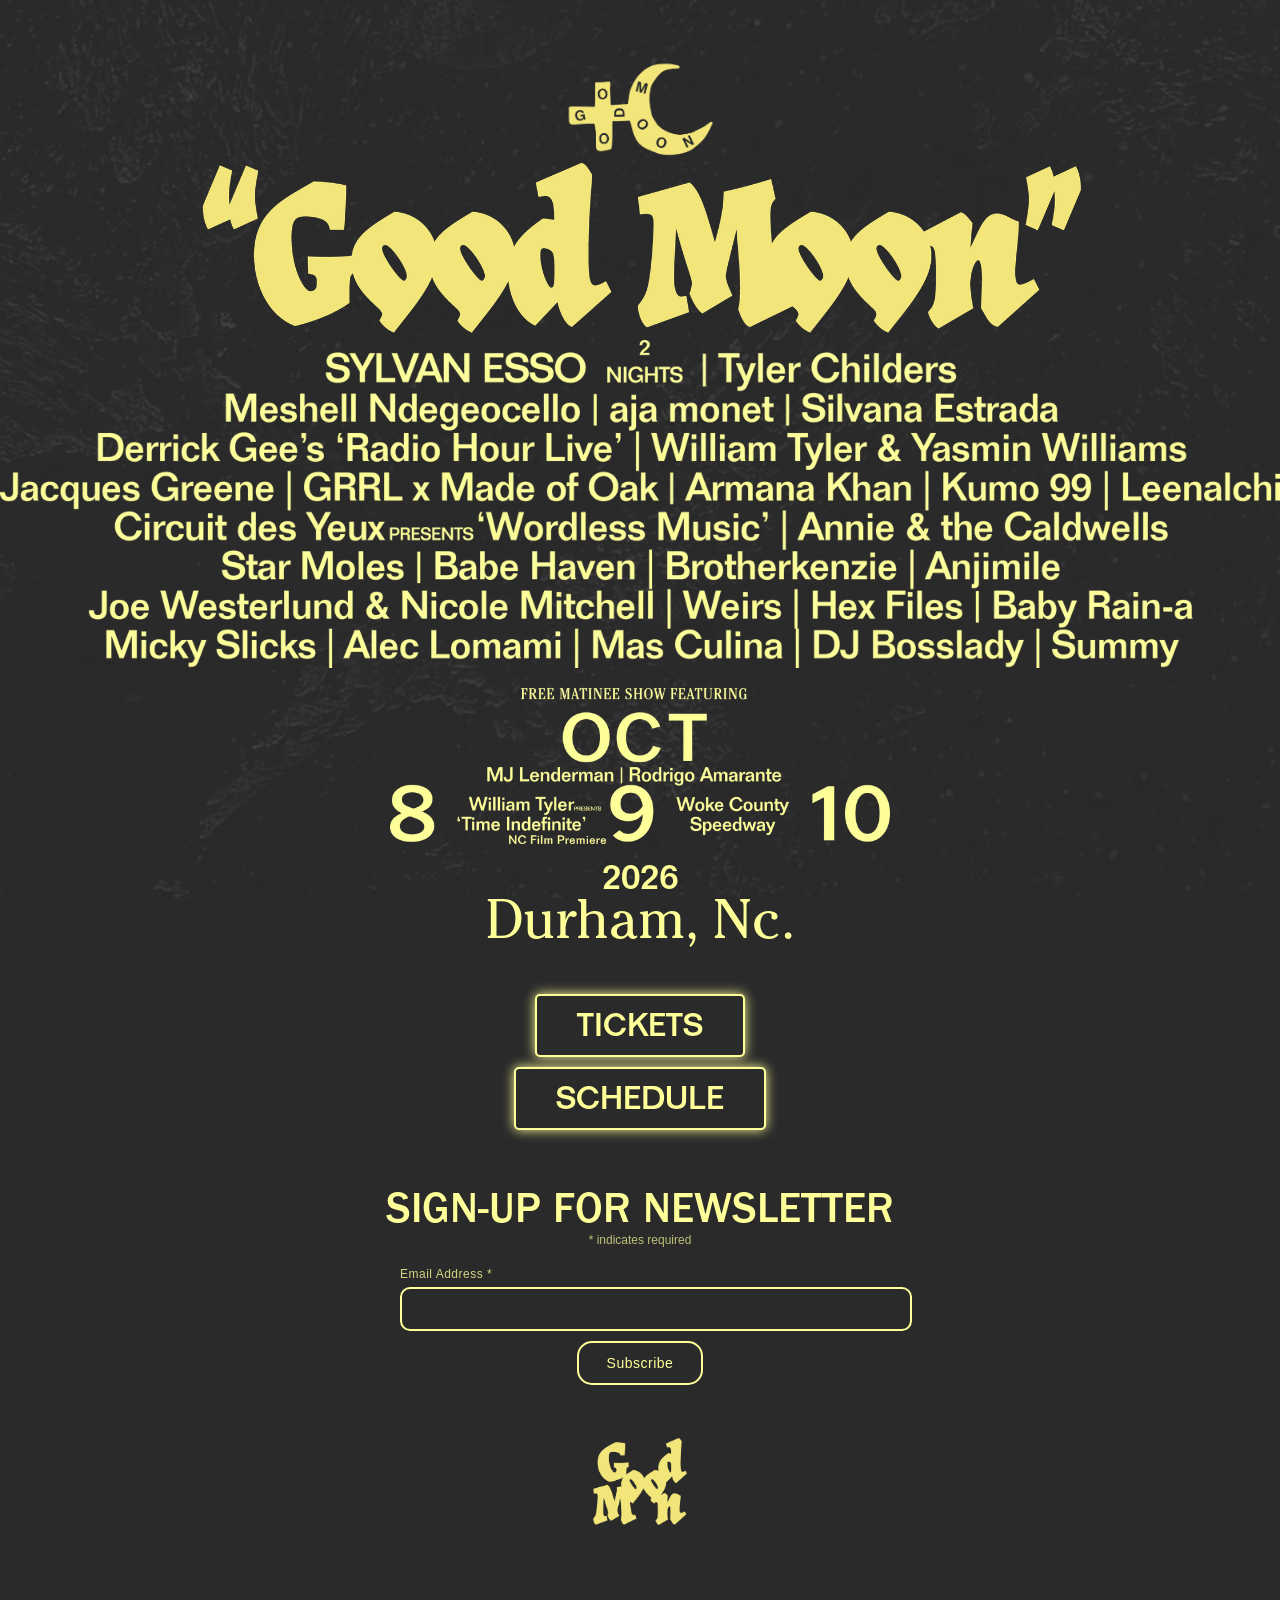
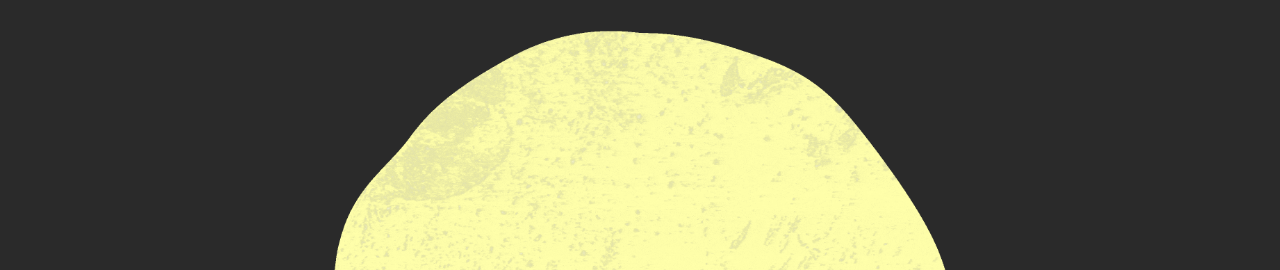
==== index.html @ 3687a778 "Fixes weird spacing bug on stubs" ====
<!DOCTYPE html><!--  This site was created in Webflow. https://webflow.com  --><!--  Last Published: Wed Aug 26 2026 16:02:38 GMT+0000 (Coordinated Universal Time)  -->
<html data-wf-page="6a020613620dfe8005583f9a" data-wf-site="69fa5315053e97f702bbb917">
<head>
  <meta charset="utf-8">
  <title>Good Moon Festival 2026 | Durham, NC | October 8, 9, 10</title>
  <meta content="Good Moon Festival tickets, newsletter, and announcements" name="description">
  <meta content="Good Moon Festival 2026 | Durham, NC | October 8, 9, 10" property="og:title">
  <meta content="Good Moon Festival tickets, newsletter, and announcements" property="og:description">
  <meta content="https://cdn.prod.website-files.com/69fa5315053e97f702bbb917/6a031e4d492744aba5c4f9c2_good-moon-og-img.png" property="og:image">
  <meta content="Good Moon Festival 2026 | Durham, NC | October 8, 9, 10" name="twitter:title">
  <meta content="Good Moon Festival tickets, newsletter, and announcements" name="twitter:description">
  <meta property="og:type" content="website">
  <meta content="summary_large_image" name="twitter:card">
  <meta content="width=device-width, initial-scale=1" name="viewport">
  <meta content="Webflow" name="generator">
  <link href="css/normalize.css" rel="stylesheet" type="text/css">
  <link href="css/webflow.css" rel="stylesheet" type="text/css">
  <link href="css/good-moon.webflow.css" rel="stylesheet" type="text/css">
  <script type="text/javascript">!function(o,c){var n=c.documentElement,t=" w-mod-";n.className+=t+"js",("ontouchstart"in o||o.DocumentTouch&&c instanceof DocumentTouch)&&(n.className+=t+"touch")}(window,document);</script>
  <link href="images/favicon.png" rel="icon" type="image/png" sizes="32x32" media="(prefers-color-scheme: light)">
  <link href="images/favicon-dark.png" rel="icon" type="image/png" sizes="32x32" media="(prefers-color-scheme: dark)">
  <link href="images/favicon-48.png" rel="icon" type="image/png" sizes="48x48">
  <link href="images/webclip-180.png" rel="apple-touch-icon" sizes="180x180">
  <link href="images/webclip-192.png" rel="icon" type="image/png" sizes="192x192">
  <link href="images/webclip.png" rel="icon" type="image/png" sizes="512x512">
  <script type="text/javascript">!function(f,b,e,v,n,t,s){if(f.fbq)return;n=f.fbq=function(){n.callMethod?n.callMethod.apply(n,arguments):n.queue.push(arguments)};if(!f._fbq)f._fbq=n;n.push=n;n.loaded=!0;n.version='2.0';n.agent='plwebflow';n.queue=[];t=b.createElement(e);t.async=!0;t.src=v;s=b.getElementsByTagName(e)[0];s.parentNode.insertBefore(t,s)}(window,document,'script','https://connect.facebook.net/en_US/fbevents.js');fbq('init', '1639951707254204');fbq('track', 'PageView');</script><!--  Meta Pixel Code  -->
  <script>
!function(f,b,e,v,n,t,s)
{if(f.fbq)return;n=f.fbq=function(){n.callMethod?
n.callMethod.apply(n,arguments):n.queue.push(arguments)};
if(!f._fbq)f._fbq=n;n.push=n;n.loaded=!0;n.version='2.0';
n.queue=[];t=b.createElement(e);t.async=!0;
t.src=v;s=b.getElementsByTagName(e)[0];
s.parentNode.insertBefore(t,s)}(window,document,'script',
'https://connect.facebook.net/en_US/fbevents.js');
 fbq('init', '1639951707254204'); 
fbq('track', 'PageView');
</script>
  <noscript>
    <img height="1" width="1" src="https://www.facebook.com/tr?id=1639951707254204&ev=PageView
&noscript=1">
  </noscript>
  <!--  End Meta Pixel Code  -->
</head>
<body class="body">
  <div class="background">
    <div class="page-wrapper">
      <div class="save-the-date-container"><img src="images/26_GoodMoon_Icons-02-copy.avif" loading="lazy" sizes="100vw" srcset="images/26_GoodMoon_Icons-02-copy-p-500.png 500w, images/26_GoodMoon_Icons-02-copy-p-800.png 800w, images/26_GoodMoon_Icons-02-copy-p-1080.png 1080w, images/26_GoodMoon_Icons-02-copy.avif 2775w" alt="" class="image-2"><img src="images/26_GoodMoon_Icons-01-copy.avif" loading="lazy" sizes="100vw" srcset="images/26_GoodMoon_Icons-01-copy-p-500.png 500w, images/26_GoodMoon_Icons-01-copy-p-800.png 800w, images/26_GoodMoon_Icons-01-copy-p-1080.png 1080w, images/26_GoodMoon_Icons-01-copy-p-1600.png 1600w, images/26_GoodMoon_Icons-01-copy-p-2000.png 2000w, images/26_GoodMoon_Icons-01-copy.avif 6102w" alt="" class="image"><img src="images/LINEUP-v2.1.avif" loading="lazy" sizes="100vw" srcset="images/LINEUP-v2.1-p-500.avif 500w, images/LINEUP-v2.1-p-800.avif 800w, images/LINEUP-v2.1-p-1080.avif 1080w, images/LINEUP-v2.1-p-1600.avif 1600w, images/LINEUP-v2.1-p-2000.avif 2000w, images/LINEUP-v2.1.avif 3932w" alt=""><img src="images/dates-v3.avif" loading="lazy" sizes="100vw" srcset="images/dates-v3-p-500.avif 500w, images/dates-v3-p-800.avif 800w, images/dates-v3-p-1080.avif 1080w, images/dates-v3-p-1600.avif 1600w, images/dates-v3-p-2000.avif 2000w, images/dates-v3.avif 3143w" alt="" class="image-5">
        <div class="text-block-4">2026</div>
        <div class="text-block-5">Durham, Nc.</div>
        <a href="tickets.html" target="_blank" class="link tickets">TICKETS</a>
        <a href="schedule.html" target="_blank" class="link tickets schedule">SCHEDULE</a>
        <div class="newsletter-div">
          <div class="text-block-6">Sign-Up for Newsletter</div>
        </div>
        <div class="code-embed w-embed w-script">
          <div id="mc_embed_shell">
            <link href="//cdn-images.mailchimp.com/embedcode/classic-061523.css" rel="stylesheet" type="text/css">
            <style type="text/css">
/* FORM CONTAINER */
#mc_embed_signup {
  background: transparent !important;
  padding: 10px;
  border-radius: 16px;
  max-width: 500px;
  margin: 0 auto;
  font-family: Helvetica, Arial, sans-serif;
  color: #FFFF99;
}
/* TITLE */
#mc_embed_signup h2 {
  text-align: center;
  margin-bottom: 10px;
  font-weight: 100;
  letter-spacing: 0.5px;
}
/* REQUIRED TEXT */
#mc_embed_signup .indicates-required {
  text-align: center;
  font-size: 12px;
  opacity: 0.7;
  margin-bottom: 20px;
}
/* LABEL */
#mc_embed_signup label {
  display: block;
  margin-bottom: 6px;
  font-size: 12px;
  letter-spacing: 0.5px;
  opacity: 0.8;
}
/* INPUT FIELD */
#mc_embed_signup input[type="email"] {
  width: 100%;
  background-color: #2A2A2A !important;
  color: #FFFF99 !important;
  border: 2px solid #FFFF99 !important;
  border-radius: 10px;
  padding: 12px 14px;
  font-size: 14px;
  transition: all 0.2s ease;
}
/* INPUT FOCUS (subtle glow) */
#mc_embed_signup input[type="email"]:focus {
  outline: none;
  box-shadow: 0 0 10px rgba(255, 255, 153, 0.4);
  border-color: #FFFF99;
}
/* PLACEHOLDER */
#mc_embed_signup input[type="email"]::placeholder {
  color: rgba(255, 255, 153, 0.6);
}
/* FIELD SPACING */
#mc_embed_signup .mc-field-group {
  margin-bottom: 10px;
}
/* CENTER BUTTON */
#mc_embed_signup .clear {
  text-align: center;
}
/* BUTTON */
#mc_embed_signup input.button {
  background-color: #2a2a2a !important;
  color: #FFFF99 !important;
  border: 2px solid #FFFF99 !important;
  border-radius: 15px;
  padding: 12px 28px;
  font-size: 14px;
  letter-spacing: 0.5px;
  cursor: pointer;
  transition: all 0.2s ease;
  display: inline-flex;
  align-items: center;
  justify-content: center;
  line-height: 1;
  font-size: 14px;
  letter-spacing: 0.5px;
  cursor: pointer;
  -webkit-appearance: none;
  appearance: none;
  height: 44px;
}
/* BUTTON HOVER */
#mc_embed_signup input.button:hover {
  background-color: #FFFF99 !important;
  color: #000000 !important;
  box-shadow: 0 0 12px rgba(255, 255, 153, 0.6);
}
/* ERROR / SUCCESS MESSAGES */
#mc_embed_signup .response {
  margin-top: 5px;
  font-size: 16px;
  text-align: center;
}
/* SUCCESS MESSAGE CONTAINER */
#mc_embed_signup #mce-success-response {
  background: #000000 !important;
  color: #FFFF99 !important;
  border: 1px solid #FFFF99 !important;
  border-radius: 12px;
  padding: 14px 16px;
  margin-top: 16px;
  text-align: center;
  font-size: 14px;
  line-height: 1.4;
/* subtle glow */
  box-shadow: 0 0 12px rgba(255, 255, 153, 0.25);
/* smoother appearance */
  opacity: 0;
  transform: translateY(10px);
  transition: all 0.3s ease;
}
/* When Mailchimp shows it */
#mc_embed_signup #mce-success-response[style*="display: block"] {
  opacity: 1;
  transform: translateY(0);
}
/* Add your own Mailchimp form style overrides in your site stylesheet or in this style block.
We recommend moving this block and the preceding CSS link to the HEAD of your HTML file. */
</style>
            <div id="mc_embed_signup">
              <form action="https://goodmoonnc.us11.list-manage.com/subscribe/post?
u=e81c2adaa16448844629bfd45&amp;id=fb41e5bf0b&amp;f_id=00b42ae1f0" method="post" id="mc-embedded-subscribe-form" name="mc-
embedded-subscribe-form" class="validate" target="_blank">
                <div id="mc_embed_signup_scroll">
                  <h2></h2>
                  <div class="indicates-required"><span class="asterisk">*</span> indicates required</div>
                  <div class="mc-field-group"><label for="mce-EMAIL">Email Address <span class="asterisk">*</span></label><input type="email" name="EMAIL" class="required email" id="mce-EMAIL" required="" value=""></div>
                  <div hidden=""><input type="hidden" name="tags" value="8118187"></div>
                  <div id="mce-responses" class="clear">
                    <div class="response" id="mce-error-response" style="display: none;"></div>
                    <div class="response" id="mce-success-response" style="display: none;"></div>
                  </div>
                  <div aria-hidden="true" style="position: absolute; left: -5000px;"><input type="text" name="b_e81c2adaa16448844629bfd45_fb41e5bf0b" tabindex="-1" value=""></div>
                  <div class="clear"><input type="submit" name="subscribe" id="mc-embedded-subscribe" class="button" value="Subscribe"></div>
                </div>
              </form>
            </div>
            <script type="text/javascript" src="https://s3.amazonaws.com/downloads.mailchimp.com/js/mc-validate.js"></script>
            <script type="text/javascript" src="https://s3.amazonaws.com/downloads.mailchimp.com/js/mc-sms-phone.js"></script>
            <script type="text/javascript">(function($) {window.fnames =
new Array(); window.ftypes = new
Array();fnames[0]='EMAIL';ftypes[0]='email';fnames[1]='FNAME';ftypes[1]='text';fnames[2]='LNAME';ftypes[2]='text';fnames[3]='ADDRESS';ftypes[3]
(jQuery));var $mcj = jQuery.noConflict(true);
// SMS Phone Multi-Country Functionality
if(!window.MC) {
window.MC = {};
}
window.MC.smsPhoneData = {
defaultCountryCode: 'US',
programs: [],
smsProgramDataCountryNames: []
};
function getCountryUnicodeFlag(countryCode) {
return countryCode.toUpperCase().replace(/./g, (char) => String.fromCodePoint(char.charCodeAt(0) + 127397))
};
// HTML sanitization function to prevent XSS
function sanitizeHtml(str) {
if (typeof str !== 'string') return '';
return str
.replace(/&/g, '&amp;')
.replace(/</g, '&lt;')
.replace(/>/g, '&gt;')
.replace(/"/g, '&quot;')
.replace(/'/g, '&#x27;')
.replace(/\//g, '&#x2F;');
}
// URL sanitization function to prevent javascript: and data: URLs
function sanitizeUrl(url) {
if (typeof url !== 'string') return '';
const trimmedUrl = url.trim().toLowerCase();
if (trimmedUrl.startsWith('javascript:') || trimmedUrl.startsWith('data:') || trimmedUrl.startsWith('vbscript:')) {
return '#';
}
return url;
}
const getBrowserLanguage = () => {
if (!window?.navigator?.language?.split('-')[1]) {
return window?.navigator?.language?.toUpperCase();
}
return window?.navigator?.language?.split('-')[1];
};
// getBrowserLanguageCode() and getSmsProgramForCountryAndLanguage() are provided globally
// by the external mc-sms-phone.js script loaded alongside this inline form script.
function getDefaultCountryProgram(defaultCountryCode, smsProgramData) {
if (!smsProgramData || smsProgramData.length === 0) {
return null;
}
var browserCountryCode = getBrowserLanguage();
var browserLangCode = getBrowserLanguageCode();
if (browserCountryCode) {
var match = getSmsProgramForCountryAndLanguage(smsProgramData, browserCountryCode, browserLangCode);
if (match) { return match; }
}
if (defaultCountryCode) {
var match = getSmsProgramForCountryAndLanguage(smsProgramData, defaultCountryCode, browserLangCode);
if (match) { return match; }
}
return smsProgramData[0];
}
function updateSmsLegalText(countryCode, fieldName) {
if (!countryCode || !fieldName) {
return;
}
var programs = window?.MC?.smsPhoneData?.programs;
if (!programs || !Array.isArray(programs)) {
return;
}
var browserLangCode = getBrowserLanguageCode();
var program = getSmsProgramForCountryAndLanguage(programs, countryCode, browserLangCode);
if (!program || !program.requiredTemplate) {
return;
}
var smsConsentHtmlRenderingFixEnabled = true;
const legalTextElement = document.querySelector('#legal-text-' + fieldName);
if (!legalTextElement) {
return;
}
const divRegex = new RegExp('</?[div][^>]*>', 'gi');
const blockWrapperRegex = new RegExp('</?(?:div|p)[^>]*>', 'gi');
const fullAnchorRegex = new RegExp('<a.*?</a>', 'g');
const anchorRegex = new RegExp('<a href="(.*?)" target="(.*?)">(.*?)</a>');
const template = smsConsentHtmlRenderingFixEnabled
? program.requiredTemplate
.replace(/<\/p>\s*<p[^>]*>/gi, ' ')
.replace(blockWrapperRegex, '')
: program.requiredTemplate.replace(divRegex, '');
legalTextElement.textContent = '';
const parts = template.split(/(<a href=".*?"(?: target=".*?")?>.*?<\/a>)/g);
parts.forEach(function(part) {
if (!part) {
return;
}
const anchorMatch = part.match(/<a href="(.*?)"(?: target="(.*?)")?>(.+?)<\/a>/);
if (anchorMatch) {
const linkElement = document.createElement('a');
linkElement.href = sanitizeUrl(anchorMatch[1]);
linkElement.target = anchorMatch[2] ? sanitizeHtml(anchorMatch[2]) : '_blank';
linkElement.rel = 'noopener noreferrer';
linkElement.textContent = sanitizeHtml(anchorMatch[3]);
legalTextElement.appendChild(linkElement);
} else {
legalTextElement.appendChild(document.createTextNode(part));
}
});
}
function generateDropdownOptions(smsProgramData) {
if (!smsProgramData || smsProgramData.length === 0) {
return '';
}
var programs = true
? smsProgramData.filter(function(p, i, arr) {
return arr.findIndex(function(q) { return q.countryCode === p.countryCode; }) === i;
})
: smsProgramData;
return programs.map(program => {
const flag = getCountryUnicodeFlag(program.countryCode);
const countryName = getCountryName(program.countryCode);
const callingCode = program.countryCallingCode || '';
// Sanitize all values to prevent XSS
const sanitizedCountryCode = sanitizeHtml(program.countryCode || '');
const sanitizedCountryName = sanitizeHtml(countryName || '');
const sanitizedCallingCode = sanitizeHtml(callingCode || '');
return '<option value="' + sanitizedCountryCode + '">' + sanitizedCountryName + ' ' + sanitizedCallingCode + '</option>';
}).join('');
}
function getCountryName(countryCode) {
if (window.MC?.smsPhoneData?.smsProgramDataCountryNames &&
Array.isArray(window.MC.smsPhoneData.smsProgramDataCountryNames)) {
for (let i = 0; i < window.MC.smsPhoneData.smsProgramDataCountryNames.length; i++) {
if (window.MC.smsPhoneData.smsProgramDataCountryNames[i].code === countryCode) {
return window.MC.smsPhoneData.smsProgramDataCountryNames[i].name;
}
}
}
return countryCode;
}
function getDefaultPlaceholder(countryCode) {
if (!countryCode || typeof countryCode !== 'string') {
return '+1 000 000 0000'; // Default US placeholder
}
var mockPlaceholders = [
{
countryCode: 'US',
placeholder: '+1 000 000 0000',
helpText: 'Include the US country code +1 before the phone number',
},
{
countryCode: 'GB',
placeholder: '+44 0000 000000',
helpText: 'Include the GB country code +44 before the phone number',
},
{
countryCode: 'CA',
placeholder: '+1 000 000 0000',
helpText: 'Include the CA country code +1 before the phone number',
},
{
countryCode: 'AU',
placeholder: '+61 000 000 000',
helpText: 'Include the AU country code +61 before the phone number',
},
{
countryCode: 'DE',
placeholder: '+49 000 0000000',
helpText: 'Fügen Sie vor der Telefonnummer die DE-Ländervorwahl +49 ein',
},
{
countryCode: 'FR',
placeholder: '+33 0 00 00 00 00',
helpText: 'Incluez le code pays FR +33 avant le numéro de téléphone',
},
{
countryCode: 'ES',
placeholder: '+34 000 000 000',
helpText: 'Incluya el código de país ES +34 antes del número de teléfono',
},
{
countryCode: 'NL',
placeholder: '+31 0 00000000',
helpText: 'Voeg de NL-landcode +31 toe vóór het telefoonnummer',
},
{
countryCode: 'BE',
placeholder: '+32 000 00 00 00',
helpText: 'Incluez le code pays BE +32 avant le numéro de téléphone',
},
{
countryCode: 'CH',
placeholder: '+41 00 000 00 00',
helpText: 'Fügen Sie vor der Telefonnummer die CH-Ländervorwahl +41 ein',
},
{
countryCode: 'AT',
placeholder: '+43 000 000 0000',
helpText: 'Fügen Sie vor der Telefonnummer die AT-Ländervorwahl +43 ein',
},
{
countryCode: 'IE',
placeholder: '+353 00 000 0000',
helpText: 'Include the IE country code +353 before the phone number',
},
{
countryCode: 'IT',
placeholder: '+39 000 000 0000',
helpText: 'Includere il prefisso internazionale IT +39 prima del numero di telefono',
},
{
countryCode: 'NO',
placeholder: '+47 000 00 000',
helpText: 'Inkluder NO landskode +47 før telefonnummeret',
},
{
countryCode: 'SE',
placeholder: '+46 00 000 00 00',
helpText: 'Inkludera SE landskod +46 före telefonnumret',
},
{
countryCode: 'DK',
placeholder: '+45 00 00 00 00',
helpText: 'Inkluder DK landekode +45 før telefonnummeret',
},
{
countryCode: 'FI',
placeholder: '+358 00 000 0000',
helpText: 'Sisällytä FI-maakoodi +358 ennen puhelinnumeroa',
},
{
countryCode: 'EE',
placeholder: '+372 0000 0000',
helpText: 'Lisage EE riigikood +372 telefoninumbri ette',
},
{
countryCode: 'PL',
placeholder: '+48 000 000 000',
helpText: 'Podaj numer kierunkowy PL +48 przed numerem telefonu',
},
{
countryCode: 'SK',
placeholder: '+421 000 000 000',
helpText: 'Pred telefónne číslo uveďte kód krajiny SK +421',
},
{
countryCode: 'LV',
placeholder: '+371 0000 0000',
helpText: 'Iekļaujiet LV valsts kodu +371 pirms tālruņa numura',
},
{
countryCode: 'LT',
placeholder: '+370 0000 0000',
helpText: 'Įtraukite LT šalies kodą +370 prieš telefono numerį',
},
{
countryCode: 'GR',
placeholder: '+30 000 000 0000',
helpText: 'Συμπεριλάβετε τον κωδικό χώρας GR +30 πριν από τον αριθμό τηλεφώνου',
},
{
countryCode: 'PT',
placeholder: '+351 000 000 000',
helpText: 'Inclua o código de país PT +351 antes do número de telefone',
},
{
countryCode: 'HR',
placeholder: '+385 00 000 0000',
helpText: 'Uključite HR pozivni broj države +385 prije telefonskog broja',
},
{
countryCode: 'SI',
placeholder: '+386 00 000 000',
helpText: 'Vključite SI kodo države +386 pred telefonsko številko',
},
{
countryCode: 'IS',
placeholder: '+354 000 0000',
helpText: 'Láttu IS landsnúmer +354 fylgja á undan símanúmerinu',
},
{
countryCode: 'LU',
placeholder: '+352 000 000 000',
helpText: 'Incluez le code pays LU +352 avant le numéro de téléphone',
},
{
countryCode: 'MC',
placeholder: '+377 00 00 00 00',
helpText: 'Incluez le code pays MC +377 avant le numéro de téléphone',
},
{
countryCode: 'AD',
placeholder: '+376 000 000',
helpText: 'Incloeu el codi de país AD +376 abans del número de telèfon',
},
{
countryCode: 'JE',
placeholder: '+44 0000 000000',
helpText: 'Include the JE country code +44 before the phone number',
},
{
countryCode: 'IM',
placeholder: '+44 0000 000000',
helpText: 'Include the IM country code +44 before the phone number',
},
{
countryCode: 'GG',
placeholder: '+44 0000 000000',
helpText: 'Include the GG country code +44 before the phone number',
},
{
countryCode: 'AL',
placeholder: '+355 00 000 0000',
helpText: 'Përfshini kodin e vendit AL +355 para numrit të telefonit',
},
{
countryCode: 'SM',
placeholder: '+378 0000 000000',
helpText: 'Includere il prefisso internazionale SM +378 prima del numero di telefono',
},
{
countryCode: 'FO',
placeholder: '+298 000000',
helpText: 'Inkluder FO landekode +298 før telefonnummeret',
},
{
countryCode: 'MT',
placeholder: '+356 0000 0000',
helpText: 'Include the MT country code +356 before the phone number',
},
{
countryCode: 'LI',
placeholder: '+423 000 0000',
helpText: 'Fügen Sie vor der Telefonnummer die LI-Ländervorwahl +423 ein',
},
{
countryCode: 'GI',
placeholder: '+350 000 00000',
helpText: 'Include the GI country code +350 before the phone number',
},
{
countryCode: 'MD',
placeholder: '+373 00 000 000',
helpText: 'Includeți codul de țară MD +373 înaintea numărului de telefon',
},
{
countryCode: 'HU',
placeholder: '+36 00 000 0000',
helpText: 'A telefonszám előtt adja meg a HU országkódot +36',
},
{
countryCode: 'NZ',
placeholder: '+64 00 000 0000',
helpText: 'Include the NZ country code +64 before the phone number',
},
{
countryCode: 'ME',
placeholder: '+382 00 000 000',
helpText: 'Uključite ME pozivni broj države +382 prije telefonskog broja',
},
];
const selectedPlaceholder = mockPlaceholders.find(function(item) {
return item && item.countryCode === countryCode;
});
return selectedPlaceholder ? selectedPlaceholder.placeholder : mockPlaceholders[0].placeholder;
}
function updatePlaceholder(countryCode, fieldName) {
if (!countryCode || !fieldName) {
return;
}
const phoneInput = document.querySelector('#mce-' + fieldName);
if (!phoneInput) {
return;
}
const placeholder = getDefaultPlaceholder(countryCode);
if (placeholder) {
phoneInput.placeholder = placeholder;
}
}
function updateCountryCodeInstruction(countryCode, fieldName) {
updatePlaceholder(countryCode, fieldName);
}
function getDefaultHelpText(countryCode) {
var mockPlaceholders = [
{
countryCode: 'US',
placeholder: '+1 000 000 0000',
helpText: 'Include the US country code +1 before the phone number',
},
{
countryCode: 'GB',
placeholder: '+44 0000 000000',
helpText: 'Include the GB country code +44 before the phone number',
},
{
countryCode: 'CA',
placeholder: '+1 000 000 0000',
helpText: 'Include the CA country code +1 before the phone number',
},
{
countryCode: 'AU',
placeholder: '+61 000 000 000',
helpText: 'Include the AU country code +61 before the phone number',
},
{
countryCode: 'DE',
placeholder: '+49 000 0000000',
helpText: 'Fügen Sie vor der Telefonnummer die DE-Ländervorwahl +49 ein',
},
{
countryCode: 'FR',
placeholder: '+33 0 00 00 00 00',
helpText: 'Incluez le code pays FR +33 avant le numéro de téléphone',
},
{
countryCode: 'ES',
placeholder: '+34 000 000 000',
helpText: 'Incluya el código de país ES +34 antes del número de teléfono',
},
{
countryCode: 'NL',
placeholder: '+31 0 00000000',
helpText: 'Voeg de NL-landcode +31 toe vóór het telefoonnummer',
},
{
countryCode: 'BE',
placeholder: '+32 000 00 00 00',
helpText: 'Incluez le code pays BE +32 avant le numéro de téléphone',
},
{
countryCode: 'CH',
placeholder: '+41 00 000 00 00',
helpText: 'Fügen Sie vor der Telefonnummer die CH-Ländervorwahl +41 ein',
},
{
countryCode: 'AT',
placeholder: '+43 000 000 0000',
helpText: 'Fügen Sie vor der Telefonnummer die AT-Ländervorwahl +43 ein',
},
{
countryCode: 'IE',
placeholder: '+353 00 000 0000',
helpText: 'Include the IE country code +353 before the phone number',
},
{
countryCode: 'IT',
placeholder: '+39 000 000 0000',
helpText: 'Includere il prefisso internazionale IT +39 prima del numero di telefono',
},
{
countryCode: 'NO',
placeholder: '+47 000 00 000',
helpText: 'Inkluder NO landskode +47 før telefonnummeret',
},
{
countryCode: 'SE',
placeholder: '+46 00 000 00 00',
helpText: 'Inkludera SE landskod +46 före telefonnumret',
},
{
countryCode: 'DK',
placeholder: '+45 00 00 00 00',
helpText: 'Inkluder DK landekode +45 før telefonnummeret',
},
{
countryCode: 'FI',
placeholder: '+358 00 000 0000',
helpText: 'Sisällytä FI-maakoodi +358 ennen puhelinnumeroa',
},
{
countryCode: 'EE',
placeholder: '+372 0000 0000',
helpText: 'Lisage EE riigikood +372 telefoninumbri ette',
},
{
countryCode: 'PL',
placeholder: '+48 000 000 000',
helpText: 'Podaj numer kierunkowy PL +48 przed numerem telefonu',
},
{
countryCode: 'SK',
placeholder: '+421 000 000 000',
helpText: 'Pred telefónne číslo uveďte kód krajiny SK +421',
},
{
countryCode: 'LV',
placeholder: '+371 0000 0000',
helpText: 'Iekļaujiet LV valsts kodu +371 pirms tālruņa numura',
},
{
countryCode: 'LT',
placeholder: '+370 0000 0000',
helpText: 'Įtraukite LT šalies kodą +370 prieš telefono numerį',
},
{
countryCode: 'GR',
placeholder: '+30 000 000 0000',
helpText: 'Συμπεριλάβετε τον κωδικό χώρας GR +30 πριν από τον αριθμό τηλεφώνου',
},
{
countryCode: 'PT',
placeholder: '+351 000 000 000',
helpText: 'Inclua o código de país PT +351 antes do número de telefone',
},
{
countryCode: 'HR',
placeholder: '+385 00 000 0000',
helpText: 'Uključite HR pozivni broj države +385 prije telefonskog broja',
},
{
countryCode: 'SI',
placeholder: '+386 00 000 000',
helpText: 'Vključite SI kodo države +386 pred telefonsko številko',
},
{
countryCode: 'IS',
placeholder: '+354 000 0000',
helpText: 'Láttu IS landsnúmer +354 fylgja á undan símanúmerinu',
},
{
countryCode: 'LU',
placeholder: '+352 000 000 000',
helpText: 'Incluez le code pays LU +352 avant le numéro de téléphone',
},
{
countryCode: 'MC',
placeholder: '+377 00 00 00 00',
helpText: 'Incluez le code pays MC +377 avant le numéro de téléphone',
},
{
countryCode: 'AD',
placeholder: '+376 000 000',
helpText: 'Incloeu el codi de país AD +376 abans del número de telèfon',
},
{
countryCode: 'JE',
placeholder: '+44 0000 000000',
helpText: 'Include the JE country code +44 before the phone number',
},
{
countryCode: 'IM',
placeholder: '+44 0000 000000',
helpText: 'Include the IM country code +44 before the phone number',
},
{
countryCode: 'GG',
placeholder: '+44 0000 000000',
helpText: 'Include the GG country code +44 before the phone number',
},
{
countryCode: 'AL',
placeholder: '+355 00 000 0000',
helpText: 'Përfshini kodin e vendit AL +355 para numrit të telefonit',
},
{
countryCode: 'SM',
placeholder: '+378 0000 000000',
helpText: 'Includere il prefisso internazionale SM +378 prima del numero di telefono',
},
{
countryCode: 'FO',
placeholder: '+298 000000',
helpText: 'Inkluder FO landekode +298 før telefonnummeret',
},
{
countryCode: 'MT',
placeholder: '+356 0000 0000',
helpText: 'Include the MT country code +356 before the phone number',
},
{
countryCode: 'LI',
placeholder: '+423 000 0000',
helpText: 'Fügen Sie vor der Telefonnummer die LI-Ländervorwahl +423 ein',
},
{
countryCode: 'GI',
placeholder: '+350 000 00000',
helpText: 'Include the GI country code +350 before the phone number',
},
{
countryCode: 'MD',
placeholder: '+373 00 000 000',
helpText: 'Includeți codul de țară MD +373 înaintea numărului de telefon',
},
{
countryCode: 'HU',
placeholder: '+36 00 000 0000',
helpText: 'A telefonszám előtt adja meg a HU országkódot +36',
},
{
countryCode: 'NZ',
placeholder: '+64 00 000 0000',
helpText: 'Include the NZ country code +64 before the phone number',
},
{
countryCode: 'ME',
placeholder: '+382 00 000 000',
helpText: 'Uključite ME pozivni broj države +382 prije telefonskog broja',
},
];
if (!countryCode || typeof countryCode !== 'string') {
return mockPlaceholders[0].helpText;
}
const selectedHelpText = mockPlaceholders.find(function(item) {
return item && item.countryCode === countryCode;
});
return selectedHelpText ? selectedHelpText.helpText : mockPlaceholders[0].helpText;
}
function setDefaultHelpText(countryCode) {
const helpTextSpan = document.querySelector('#help-text');
if (!helpTextSpan) {
return;
}
}
function updateHelpTextCountryCode(countryCode, fieldName) {
if (!countryCode || !fieldName) {
return;
}
setDefaultHelpText(countryCode);
}
function initializeSmsPhoneDropdown(fieldName) {
if (!fieldName || typeof fieldName !== 'string') {
return;
}
const dropdown = document.querySelector('#country-select-' + fieldName);
const displayFlag = document.querySelector('#flag-display-' + fieldName);
if (!dropdown || !displayFlag) {
return;
}
const smsPhoneData = window.MC?.smsPhoneData;
if (smsPhoneData && smsPhoneData.programs && Array.isArray(smsPhoneData.programs)) {
dropdown.innerHTML = generateDropdownOptions(smsPhoneData.programs);
}
const defaultProgram = getDefaultCountryProgram(smsPhoneData?.defaultCountryCode, smsPhoneData?.programs);
if (defaultProgram && defaultProgram.countryCode) {
dropdown.value = defaultProgram.countryCode;
const flagSpan = displayFlag?.querySelector('#flag-emoji-' + fieldName);
if (flagSpan) {
flagSpan.textContent = getCountryUnicodeFlag(defaultProgram.countryCode);
flagSpan.setAttribute('aria-label', sanitizeHtml(defaultProgram.countryCode) + ' flag');
}
updateSmsLegalText(defaultProgram.countryCode, fieldName);
updatePlaceholder(defaultProgram.countryCode, fieldName);
updateCountryCodeInstruction(defaultProgram.countryCode, fieldName);
}
var smsNotRequiredRemoveCountryCodeEnabled = true;
var smsField = Object.values({"EMAIL":{"name":"EMAIL","label":"Email
Address","helper_text":"","type":"email","required":true,"audience_field_name":"Email
Address","merge_id":0,"help_text_enabled":false,"enabled":true,"order":0,"field_type":"merge"},"FNAME":{"name":"FNAME","label":"First
Name","helper_text":"","type":"text","required":false,"audience_field_name":"First
Name","enabled":false,"order":null,"field_type":"merge","merge_id":1},"LNAME":{"name":"LNAME","label":"Last
Name","helper_text":"","type":"text","required":false,"audience_field_name":"Last
Name","enabled":false,"order":null,"field_type":"merge","merge_id":2},"ADDRESS":
{"name":"ADDRESS","label":"Address","helper_text":"","type":"address","required":false,"audience_field_name":"Address","enabled":false,"order":nu
{"2":"Albania","3":"Algeria","4":"Andorra","5":"Angola","6":"Argentina","7":"Armenia","8":"Australia","9":"Austria","10":"Azerbaijan","11":"Bahamas","12
and Herzegovina","23":"Botswana","24":"Brazil","25":"Bulgaria","26":"Burkina
Faso","27":"Burundi","28":"Cambodia","29":"Cameroon","30":"Canada","31":"Cape Verde","32":"Cayman Islands","33":"Central African
Republic","34":"Chad","35":"Chile","36":"China","37":"Colombia","38":"Congo","40":"Croatia","41":"Cyprus","42":"Czech
Republic","43":"Denmark","44":"Djibouti","45":"Ecuador","46":"Egypt","47":"El Salvador","48":"Equatorial
Guinea","49":"Eritrea","50":"Estonia","51":"Ethiopia","52":"Fiji","53":"Finland","54":"France","56":"Gabon","57":"Gambia","58":"Georgia","59":"German
Bissau","65":"Guyana","66":"Honduras","67":"Hong
Kong","68":"Hungary","69":"Iceland","70":"India","71":"Indonesia","74":"Ireland","75":"Israel","76":"Italy","78":"Japan","79":"Jordan","80":"Kazakhstan
People's Democratic
Republic","85":"Latvia","86":"Lebanon","87":"Lesotho","88":"Liberia","90":"Liechtenstein","91":"Lithuania","92":"Luxembourg","93":"Macedonia","94":
Antilles","111":"New
Zealand","112":"Nicaragua","113":"Niger","114":"Nigeria","116":"Norway","117":"Oman","118":"Pakistan","119":"Panama","120":"Paraguay","121":"Pe
(Independent)","133":"Saudi Arabia","134":"Senegal","135":"Seychelles","136":"Sierra
Leone","137":"Singapore","138":"Slovakia","139":"Slovenia","140":"Somalia","141":"South Africa","142":"South Korea","143":"Spain","144":"Sri
Lanka","146":"Suriname","147":"Swaziland","148":"Sweden","149":"Switzerland","152":"Taiwan","153":"Tanzania","154":"Thailand","155":"Togo","156
Arab Emirates","163":"Uruguay","164":"USA","165":"Uzbekistan","166":"Vatican City State (Holy
See)","167":"Venezuela","168":"Vietnam","169":"Virgin Islands (British)","170":"Yemen","173":"Zambia","174":"Zimbabwe","175":"Antigua And
Barbuda","176":"Anguilla","179":"Aruba","180":"Brunei Darussalam","181":"Bouvet Island","183":"Cook Islands","185":"Christmas
Island","187":"Dominican Republic","188":"Western Sahara","189":"Falkland Islands","191":"Faroe Islands","192":"Grenada","193":"French
Guiana","194":"Gibraltar","195":"Greenland","196":"Guadeloupe","198":"Guatemala","200":"Haiti","202":"Jamaica","203":"Kiribati","204":"Comoros","
Kitts and Nevis","206":"Saint Lucia","207":"Marshall Islands","208":"Macau","210":"Martinique","212":"Mauritius","213":"New
Caledonia","214":"Norfolk Island","215":"Nauru","217":"Niue","219":"Papua New Guinea","221":"Pitcairn","222":"Palau","223":"Solomon
Islands","225":"Svalbard and Jan Mayen Islands","227":"San Marino","232":"Tonga","233":"Timor-Leste","234":"Trinidad and
Tobago","235":"Tuvalu","237":"Saint Vincent and the Grenadines","239":"Vanuatu","241":"Mayotte","242":"Myanmar","255":"Sao Tome and
Principe","257":"South Georgia and the South Sandwich Islands","260":"Tajikistan","262":"United Kingdom","268":"Costa
Rica","270":"Guernsey","272":"North Korea","274":"Afghanistan","275":"Cote D'Ivoire","276":"Cuba","277":"French
Polynesia","278":"Iran","279":"Iraq","281":"Libya","282":"Palestine","285":"Syria","286":"Aaland Islands","287":"Turks & Caicos
Islands","288":"Jersey (Channel Islands)","289":"Dominica","290":"Montenegro","293":"Sudan","294":"Montserrat","298":"Curacao","302":"Sint
Maarten","311":"South Sudan","315":"Republic of Kosovo","318":"Congo, Democratic Republic of the","323":"Isle of Man","324":"Saint
Martin","325":"Bonaire, Saint Eustatius and Saba","326":"Serbia","327":"Saint Barthelemy"},"defaultcountry":164},"PHONE":
{"name":"PHONE","label":"Phone Number","helper_text":"","type":"phone","required":false,"audience_field_name":"Phone
Number","phoneformat":"","enabled":false,"order":null,"field_type":"merge","merge_id":4},"BIRTHDAY":
{"name":"BIRTHDAY","label":"Birthday","helper_text":"","type":"birthday","required":false,"audience_field_name":"Birthday","dateformat":"MM/DD","e
{"name":"COMPANY","label":"Company","helper_text":"","type":"text","required":false,"audience_field_name":"Company","enabled":false,"order":nul
{ return f.name === fieldName && f.type === 'smsphone'; });
var isRequired = smsField ? smsField.required : false;
var shouldAppendCountryCode = smsNotRequiredRemoveCountryCodeEnabled ? isRequired : true;
var phoneInput = document.querySelector('#mce-' + fieldName);
if (phoneInput && defaultProgram.countryCallingCode && shouldAppendCountryCode) {
phoneInput.value = defaultProgram.countryCallingCode;
}
displayFlag?.addEventListener('click', function(e) {
dropdown.focus();
});
dropdown?.addEventListener('change', function() {
const selectedCountry = this.value;
if (!selectedCountry || typeof selectedCountry !== 'string') {
return;
}
const flagSpan = displayFlag?.querySelector('#flag-emoji-' + fieldName);
if (flagSpan) {
flagSpan.textContent = getCountryUnicodeFlag(selectedCountry);
flagSpan.setAttribute('aria-label', sanitizeHtml(selectedCountry) + ' flag');
}
const selectedProgram = window.MC?.smsPhoneData?.programs.find(function(program) {
return program && program.countryCode === selectedCountry;
});
var smsNotRequiredRemoveCountryCodeEnabled = true;
var smsField = Object.values({"EMAIL":{"name":"EMAIL","label":"Email
Address","helper_text":"","type":"email","required":true,"audience_field_name":"Email
Address","merge_id":0,"help_text_enabled":false,"enabled":true,"order":0,"field_type":"merge"},"FNAME":{"name":"FNAME","label":"First
Name","helper_text":"","type":"text","required":false,"audience_field_name":"First
Name","enabled":false,"order":null,"field_type":"merge","merge_id":1},"LNAME":{"name":"LNAME","label":"Last
Name","helper_text":"","type":"text","required":false,"audience_field_name":"Last
Name","enabled":false,"order":null,"field_type":"merge","merge_id":2},"ADDRESS":
{"name":"ADDRESS","label":"Address","helper_text":"","type":"address","required":false,"audience_field_name":"Address","enabled":false,"order":nu
{"2":"Albania","3":"Algeria","4":"Andorra","5":"Angola","6":"Argentina","7":"Armenia","8":"Australia","9":"Austria","10":"Azerbaijan","11":"Bahamas","12
and Herzegovina","23":"Botswana","24":"Brazil","25":"Bulgaria","26":"Burkina
Faso","27":"Burundi","28":"Cambodia","29":"Cameroon","30":"Canada","31":"Cape Verde","32":"Cayman Islands","33":"Central African
Republic","34":"Chad","35":"Chile","36":"China","37":"Colombia","38":"Congo","40":"Croatia","41":"Cyprus","42":"Czech
Republic","43":"Denmark","44":"Djibouti","45":"Ecuador","46":"Egypt","47":"El Salvador","48":"Equatorial
Guinea","49":"Eritrea","50":"Estonia","51":"Ethiopia","52":"Fiji","53":"Finland","54":"France","56":"Gabon","57":"Gambia","58":"Georgia","59":"German
Bissau","65":"Guyana","66":"Honduras","67":"Hong
Kong","68":"Hungary","69":"Iceland","70":"India","71":"Indonesia","74":"Ireland","75":"Israel","76":"Italy","78":"Japan","79":"Jordan","80":"Kazakhstan
People's Democratic
Republic","85":"Latvia","86":"Lebanon","87":"Lesotho","88":"Liberia","90":"Liechtenstein","91":"Lithuania","92":"Luxembourg","93":"Macedonia","94":
Antilles","111":"New
Zealand","112":"Nicaragua","113":"Niger","114":"Nigeria","116":"Norway","117":"Oman","118":"Pakistan","119":"Panama","120":"Paraguay","121":"Pe
(Independent)","133":"Saudi Arabia","134":"Senegal","135":"Seychelles","136":"Sierra
Leone","137":"Singapore","138":"Slovakia","139":"Slovenia","140":"Somalia","141":"South Africa","142":"South Korea","143":"Spain","144":"Sri
Lanka","146":"Suriname","147":"Swaziland","148":"Sweden","149":"Switzerland","152":"Taiwan","153":"Tanzania","154":"Thailand","155":"Togo","156
Arab Emirates","163":"Uruguay","164":"USA","165":"Uzbekistan","166":"Vatican City State (Holy
See)","167":"Venezuela","168":"Vietnam","169":"Virgin Islands (British)","170":"Yemen","173":"Zambia","174":"Zimbabwe","175":"Antigua And
Barbuda","176":"Anguilla","179":"Aruba","180":"Brunei Darussalam","181":"Bouvet Island","183":"Cook Islands","185":"Christmas
Island","187":"Dominican Republic","188":"Western Sahara","189":"Falkland Islands","191":"Faroe Islands","192":"Grenada","193":"French
Guiana","194":"Gibraltar","195":"Greenland","196":"Guadeloupe","198":"Guatemala","200":"Haiti","202":"Jamaica","203":"Kiribati","204":"Comoros","
Kitts and Nevis","206":"Saint Lucia","207":"Marshall Islands","208":"Macau","210":"Martinique","212":"Mauritius","213":"New
Caledonia","214":"Norfolk Island","215":"Nauru","217":"Niue","219":"Papua New Guinea","221":"Pitcairn","222":"Palau","223":"Solomon
Islands","225":"Svalbard and Jan Mayen Islands","227":"San Marino","232":"Tonga","233":"Timor-Leste","234":"Trinidad and
Tobago","235":"Tuvalu","237":"Saint Vincent and the Grenadines","239":"Vanuatu","241":"Mayotte","242":"Myanmar","255":"Sao Tome and
Principe","257":"South Georgia and the South Sandwich Islands","260":"Tajikistan","262":"United Kingdom","268":"Costa
Rica","270":"Guernsey","272":"North Korea","274":"Afghanistan","275":"Cote D'Ivoire","276":"Cuba","277":"French
Polynesia","278":"Iran","279":"Iraq","281":"Libya","282":"Palestine","285":"Syria","286":"Aaland Islands","287":"Turks & Caicos
Islands","288":"Jersey (Channel Islands)","289":"Dominica","290":"Montenegro","293":"Sudan","294":"Montserrat","298":"Curacao","302":"Sint
Maarten","311":"South Sudan","315":"Republic of Kosovo","318":"Congo, Democratic Republic of the","323":"Isle of Man","324":"Saint
Martin","325":"Bonaire, Saint Eustatius and Saba","326":"Serbia","327":"Saint Barthelemy"},"defaultcountry":164},"PHONE":
{"name":"PHONE","label":"Phone Number","helper_text":"","type":"phone","required":false,"audience_field_name":"Phone
Number","phoneformat":"","enabled":false,"order":null,"field_type":"merge","merge_id":4},"BIRTHDAY":
{"name":"BIRTHDAY","label":"Birthday","helper_text":"","type":"birthday","required":false,"audience_field_name":"Birthday","dateformat":"MM/DD","e
{"name":"COMPANY","label":"Company","helper_text":"","type":"text","required":false,"audience_field_name":"Company","enabled":false,"order":nul
{ return f.name === fieldName && f.type === 'smsphone'; });
var isRequired = smsField ? smsField.required : false;
var shouldAppendCountryCode = smsNotRequiredRemoveCountryCodeEnabled ? isRequired : true;
var phoneInput = document.querySelector('#mce-' + fieldName);
if (phoneInput && selectedProgram.countryCallingCode && shouldAppendCountryCode) {
phoneInput.value = selectedProgram.countryCallingCode;
}
updateSmsLegalText(selectedCountry, fieldName);
updatePlaceholder(selectedCountry, fieldName);
updateCountryCodeInstruction(selectedCountry, fieldName);
});
}
document.addEventListener('DOMContentLoaded', function() {
const smsPhoneFields = document.querySelectorAll('[id^="country-select-"]');
smsPhoneFields.forEach(function(dropdown) {
const fieldName = dropdown?.id.replace('country-select-', '');
initializeSmsPhoneDropdown(fieldName);
});
});
</script>
          </div>
        </div><img src="images/26_GoodMoon_Icons-04-copy.avif" loading="lazy" sizes="100vw" srcset="images/26_GoodMoon_Icons-04-copy-p-500.png 500w, images/26_GoodMoon_Icons-04-copy-p-800.png 800w, images/26_GoodMoon_Icons-04-copy.avif 2260w" alt="" class="image-3">
      </div>
      <div class="spacer"></div><img src="images/half-moon-minimized.gif" loading="lazy" alt="" class="image-4">
    </div>
  </div>
  <script src="https://d3e54v103j8qbb.cloudfront.net/js/jquery-3.5.1.min.dc5e7f18c8.js?site=69fa5315053e97f702bbb917" type="text/javascript" integrity="sha256-9/aliU8dGd2tb6OSsuzixeV4y/faTqgFtohetphbbj0=" crossorigin="anonymous"></script>
  <script src="js/webflow.js" type="text/javascript"></script>
</body>
</html>
---- css/good-moon.webflow.css ----
@font-face {
  font-family: Franklingothic;
  src: url('../fonts/FranklinGothic-Medium.otf') format("opentype");
  font-weight: 500;
  font-style: normal;
  font-display: swap;
}

@font-face {
  font-family: "Ocr 01";
  src: url('../fonts/OCR-01.otf') format("opentype");
  font-weight: 400;
  font-style: normal;
  font-display: swap;
}

@font-face {
  font-family: Cheltenhamstdbook;
  src: url('../fonts/CheltenhamStdBook.otf') format("opentype");
  font-weight: 400;
  font-style: normal;
  font-display: swap;
}

@font-face {
  font-family: Cheltenhamstdbookcond;
  src: url('../fonts/CheltenhamStdBookCond.otf') format("opentype");
  font-weight: 400;
  font-style: normal;
  font-display: swap;
}

@font-face {
  font-family: Foliostd;
  src: url('../fonts/FolioStd-Medium.otf') format("opentype");
  font-weight: 500;
  font-style: normal;
  font-display: swap;
}

@font-face {
  font-family: "Ocr 02";
  src: url('../fonts/OCR-02.otf') format("opentype");
  font-weight: 400;
  font-style: normal;
  font-display: swap;
}

:root {
  --black: #2a2a2a;
  --yellow: #ff9;
}

.page-wrapper {
  flex-flow: column;
  justify-content: space-between;
  align-items: center;
  height: auto;
  min-height: 1200px;
  display: flex;
  position: relative;
}

.save-the-date-container {
  flex-flow: column;
  flex: none;
  justify-content: flex-start;
  align-items: center;
  max-width: 1000px;
  min-height: 700px;
  margin-left: auto;
  margin-right: auto;
  padding-top: 60px;
  padding-bottom: 0;
  display: flex;
  position: relative;
  overflow: visible;
}

.body {
  background-color: var(--black);
}

.code-embed {
  z-index: 9;
  width: 500px;
  position: relative;
}

.image {
  max-width: 900px;
}

.image-2 {
  max-width: 150px;
}

.text-block {
  color: var(--yellow);
  letter-spacing: 4px;
  font-family: "Ocr 02", Impact, sans-serif;
  font-size: 70px;
  line-height: 70px;
}

.text-block-2 {
  color: var(--yellow);
  letter-spacing: 5px;
  margin-top: 20px;
  font-family: Foliostd, Arial, sans-serif;
  font-size: 55px;
  line-height: 55px;
}

.dates-div {
  grid-column-gap: 99px;
  grid-row-gap: 99px;
  flex-flow: row;
  justify-content: center;
  align-items: center;
  margin-left: auto;
  margin-right: auto;
  display: flex;
}

.text-block-3 {
  color: var(--yellow);
  font-family: Foliostd, Arial, sans-serif;
  font-size: 55px;
  line-height: 55px;
}

.text-span {
  letter-spacing: -7px;
  margin-left: -22px;
  padding-left: 0;
}

.text-block-4 {
  color: var(--yellow);
  margin-top: 20px;
  font-family: Foliostd, Arial, sans-serif;
  font-size: 35px;
  line-height: 35px;
}

.text-block-5 {
  color: var(--yellow);
  font-family: Cheltenhamstdbook, Times New Roman, sans-serif;
  font-size: 55px;
  line-height: 55px;
}

.newsletter-div {
  margin-top: 60px;
}

.text-block-6 {
  color: var(--yellow);
  text-align: center;
  text-transform: uppercase;
  margin-bottom: -30px;
  font-family: Franklingothic, Verdana, sans-serif;
  font-size: 43px;
  font-weight: 500;
  line-height: 43px;
}

.text-block-6.aftershow {
  width: 500px;
  margin-top: 20px;
}

.image-3 {
  width: 100px;
  margin-top: 40px;
}

.image-3.tickets {
  width: 200px;
}

.image-4 {
  flex: none;
  width: 50vw;
  height: auto;
  margin-top: 100px;
  position: relative;
  inset: auto auto 0%;
}

.background {
  background-image: url('../images/lunar-dust-bg.avif');
  background-position: 50%;
  background-size: auto;
  background-attachment: fixed;
  height: auto;
  position: relative;
  inset: 0%;
  overflow: visible;
}

.div-block {
  opacity: .1;
  mix-blend-mode: normal;
  background-image: url('../images/Vintage-Dust-Texture-9.avif');
  background-position: 50%;
  background-size: auto;
  position: absolute;
  inset: 0%;
}

.spacer {
  flex: 1;
  min-height: auto;
}

.image-5 {
  width: 500px;
  margin-top: 20px;
}

.text-block-7 {
  color: var(--yellow);
  letter-spacing: 23px;
  margin-top: 20px;
  margin-bottom: 20px;
  font-family: "Ocr 02", Impact, sans-serif;
  font-size: 110px;
  line-height: 110px;
}

.text-block-8 {
  max-width: 700px;
  color: var(--yellow);
  text-align: center;
  letter-spacing: 2px;
  text-transform: uppercase;
  margin-top: 0;
  font-family: Foliostd, Arial, sans-serif;
  font-size: 22px;
  font-weight: 500;
  line-height: 29px;
}

.image-6 {
  max-width: 750px;
  margin-top: 40px;
  margin-bottom: 40px;
}

.vip {
  flex-flow: column;
  justify-content: flex-start;
  align-items: center;
  max-width: none;
  margin-top: 40px;
  display: flex;
}

.text-block-9 {
  color: var(--yellow);
  text-align: center;
  padding-top: 10px;
  font-family: Cheltenhamstdbook, Times New Roman, sans-serif;
  font-size: 55px;
  line-height: 55px;
}

.vip-header-wrapper {
  justify-content: center;
  align-items: center;
  display: flex;
}

.star {
  width: 70px;
  transform: rotate(18deg);
}

.star.left {
  transform: none;
}

.text-block-10 {
  max-width: 850px;
  color: var(--yellow);
  text-align: center;
  letter-spacing: 1px;
  text-transform: uppercase;
  font-family: Foliostd, Arial, sans-serif;
  font-size: 22px;
  font-weight: 500;
  line-height: 29px;
}

.link {
  border: 2px solid var(--yellow);
  background-color: var(--black);
  box-shadow: 0 0 12px 0 var(--yellow);
  color: var(--yellow);
  text-align: center;
  border-radius: 5px;
  align-self: center;
  margin-top: 20px;
  margin-bottom: 20px;
  padding: 17px 20px 10px;
  font-family: Foliostd, Arial, sans-serif;
  font-size: 32px;
  line-height: 32px;
  text-decoration: none;
}

.link:hover {
  background-color: var(--yellow);
  color: var(--black);
}

.link:active {
  box-shadow: 0 0 20px 0 var(--yellow);
}

.link.tickets {
  margin-top: 40px;
  margin-bottom: 0;
  padding-left: 40px;
  padding-right: 40px;
}

.link.tickets.schedule {
  margin-top: 10px;
}

.a-la-cart {
  flex-flow: column;
  justify-content: flex-start;
  align-items: center;
  max-width: 800px;
  margin-top: 60px;
  display: flex;
}

.text-block-11 {
  color: var(--yellow);
  text-align: center;
  text-transform: uppercase;
  font-family: Cheltenhamstdbook, Times New Roman, sans-serif;
  font-size: 39px;
  line-height: 42px;
}

.text-block-12 {
  color: var(--yellow);
  text-align: center;
  letter-spacing: 1px;
  text-transform: uppercase;
  margin-top: 20px;
  font-family: Foliostd, Arial, sans-serif;
  font-size: 20px;
  line-height: 27px;
}

.link-2 {
  color: var(--yellow);
}

.image-7 {
  width: 500px;
  box-shadow: 0 0 15px 0 var(--yellow);
  margin-top: 40px;
}

.image-7:hover {
  box-shadow: 0 0 25px 0 var(--yellow);
}

.image-7.sold-out {
  box-shadow: none;
}

.dpac-ticket-scaling {
  flex-flow: column;
  margin-top: 40px;
  display: flex;
}

.text-block-13 {
  color: var(--yellow);
  text-align: center;
  font-family: Cheltenhamstdbook, Times New Roman, sans-serif;
  font-size: 38px;
  line-height: 54px;
}

.text-block-14 {
  color: var(--yellow);
  text-align: center;
  letter-spacing: 0;
  margin-top: 10px;
  margin-bottom: 10px;
  font-family: Cheltenhamstdbook, Times New Roman, sans-serif;
  font-size: 25px;
  line-height: 25px;
}

.text-span-2 {
  font-family: Foliostd, Arial, sans-serif;
}

.text-block-15 {
  color: var(--yellow);
  text-align: center;
  margin-top: 0;
  margin-bottom: 20px;
  font-family: Foliostd, Arial, sans-serif;
  font-size: 18px;
  font-style: normal;
  font-weight: 500;
}

.image-11 {
  width: 500px;
  margin-top: 10px;
}

.image-12 {
  width: 650px;
  margin-top: 20px;
}

.image-13, .aftershow {
  margin-top: 60px;
}

.text-block-16 {
  color: var(--yellow);
  text-align: center;
  font-family: Cheltenhamstdbook, Times New Roman, sans-serif;
  font-size: 38px;
  line-height: 36px;
}

.text-block-16._2 {
  margin-top: 40px;
}

.text-block-17 {
  color: var(--yellow);
  text-align: center;
  text-transform: uppercase;
  margin-top: 22px;
  font-family: "Ocr 02", Impact, sans-serif;
  font-size: 50px;
  line-height: 29px;
}

.aftershow-items {
  flex-flow: column;
  justify-content: flex-start;
  align-items: center;
  display: flex;
}

.text-span-3 {
  font-family: Cheltenhamstdbook, Times New Roman, sans-serif;
  font-size: 36px;
  line-height: 51px;
}

.text-block-18 {
  width: 500px;
  color: var(--yellow);
  text-align: center;
  font-family: Foliostd, Arial, sans-serif;
  font-size: 18px;
}

.div-block-2, .div-block-3 {
  flex-flow: column;
  justify-content: flex-start;
  align-items: center;
  margin-top: 40px;
  display: flex;
}

.schedule-graphics {
  grid-column-gap: 0px;
  grid-row-gap: 0px;
  flex-flow: column;
  margin-top: 20px;
  display: flex;
}

.text-block-19 {
  color: var(--yellow);
  text-align: center;
  text-transform: uppercase;
  font-family: Foliostd, Arial, sans-serif;
  font-size: 30px;
  font-weight: 500;
  line-height: 32px;
}

.text-block-20 {
  color: var(--yellow);
  text-align: center;
  margin-top: 20px;
  font-family: Foliostd, Arial, sans-serif;
  font-size: 30px;
  font-style: italic;
  line-height: 30px;
}

.image-14, .image-15 {
  margin-top: 40px;
}

.aftershow-tix {
  flex-flow: column;
  justify-content: flex-start;
  align-items: center;
  margin-top: 40px;
  display: flex;
}

.link-block {
  position: relative;
}

.image-17 {
  width: 200px;
  position: absolute;
  inset: 57px 28px auto auto;
}

.text-block-21 {
  max-width: 500px;
  color: var(--yellow);
  text-align: center;
  margin-top: 10px;
  font-family: Foliostd, Arial, sans-serif;
  line-height: 18px;
}

.italic-text {
  line-height: 17px;
}

@media screen and (max-width: 991px) {
  .page-wrapper {
    height: auto;
    min-height: 100vh;
  }

  .save-the-date-container {
    max-width: 750px;
  }

  .image {
    max-width: 700px;
  }

  .image-2 {
    max-width: 100px;
  }

  .text-block {
    font-size: 60px;
    line-height: 60px;
  }

  .text-block-2, .text-block-3 {
    font-size: 50px;
    line-height: 50px;
  }

  .text-block-4 {
    font-size: 30px;
    line-height: 30px;
  }

  .text-block-5 {
    font-size: 50px;
    line-height: 50px;
  }

  .image-3 {
    margin-top: 20px;
  }

  .image-4 {
    width: 75vw;
  }

  .text-block-19 {
    font-size: 35px;
  }
}

@media screen and (max-width: 767px) {
  .save-the-date-container {
    max-width: 95%;
  }

  .image {
    width: 100%;
  }

  .text-block-7 {
    margin-left: 29px;
    font-family: "Ocr 02", Impact, sans-serif;
    font-size: 68px;
  }

  .image-6 {
    width: 90vw;
  }

  .text-block-9 {
    font-size: 8vw;
  }

  .vip-header-wrapper {
    flex-flow: row;
  }

  .text-block-10 {
    width: 95vw;
    max-width: none;
  }

  .text-block-20 {
    font-size: 25px;
    line-height: 25px;
  }
}

@media screen and (max-width: 479px) {
  .page-wrapper {
    z-index: 99;
    justify-content: space-between;
    width: 100vw;
    height: auto;
    min-height: auto;
    padding-bottom: 0;
    display: flex;
    overflow: hidden;
  }

  .save-the-date-container {
    flex: none;
    justify-content: flex-start;
    width: 100%;
    max-width: 375px;
    min-height: auto;
    padding-top: 22px;
  }

  .code-embed {
    width: 95vw;
    max-width: 400px;
  }

  .image {
    max-width: 350px;
    font-size: 10px;
  }

  .image-2 {
    width: 150px;
    max-width: 200px;
  }

  .text-block {
    font-size: 40px;
  }

  .text-block-2, .text-block-3 {
    font-size: 40px;
    line-height: 40px;
  }

  .text-block-5 {
    font-size: 45px;
    line-height: 45px;
  }

  .newsletter-div {
    flex-flow: column;
    justify-content: flex-start;
    align-items: center;
    display: flex;
  }

  .text-block-6 {
    text-align: center;
    letter-spacing: -2px;
    font-size: 50px;
    line-height: 50px;
  }

  .text-block-6.aftershow {
    width: 100vw;
    margin-top: 0;
    font-size: 45px;
    line-height: 41px;
  }

  .image-3 {
    width: 150px;
    max-width: none;
  }

  .image-3.tickets {
    width: 100px;
  }

  .image-4 {
    width: 75vw;
    height: auto;
    margin-top: 40px;
    position: relative;
    inset: auto auto 0%;
  }

  .background {
    height: auto;
    position: relative;
    overflow: visible;
  }

  .div-block {
    z-index: 9;
    width: 100vw;
    height: 100vh;
  }

  .text-block-7 {
    letter-spacing: 9px;
    margin-bottom: 0;
    margin-left: 20px;
  }

  .image-6, .vip {
    margin-top: 20px;
  }

  .text-block-9 {
    white-space: nowrap;
  }

  .star {
    width: 30px;
  }

  .text-block-10 {
    font-size: 17px;
    line-height: 24px;
  }

  .link {
    font-size: 6vw;
  }

  .link.tickets {
    padding-top: 22px;
    font-size: 9vw;
  }

  .a-la-cart {
    width: 100vw;
    max-width: none;
  }

  .text-block-11 {
    margin-left: 5px;
    margin-right: 5px;
    font-size: 34px;
  }

  .image-7 {
    width: 90vw;
    margin-top: 20px;
    margin-bottom: 10px;
  }

  .image-7.sold-out {
    box-shadow: none;
  }

  .dpac-ticket-scaling {
    justify-content: flex-start;
    align-items: center;
  }

  .text-block-13 {
    width: 95vw;
    font-size: 36px;
    line-height: 39px;
  }

  .text-block-14 {
    font-size: 24px;
  }

  .text-block-15 {
    width: 95vw;
    margin-top: 10px;
  }

  .image-8, .image-9, .image-10 {
    max-width: 95vw;
  }

  .image-12 {
    width: 350px;
  }

  .image-13 {
    margin-top: 40px;
  }

  .aftershow {
    width: 100vw;
  }

  .text-block-17 {
    font-size: 42px;
    line-height: 41px;
  }

  .aftershow-items {
    padding-left: 5px;
    padding-right: 5px;
  }

  .text-span-3 {
    font-size: 32px;
    line-height: 20px;
  }

  .text-block-18 {
    width: auto;
  }

  .div-block-2, .div-block-3 {
    width: 100vw;
  }

  .schedule-graphics {
    grid-column-gap: 0px;
    grid-row-gap: 0px;
    margin-top: 0;
  }

  .text-block-19 {
    text-align: center;
    font-size: 25px;
    line-height: 25px;
  }

  .text-block-20 {
    color: var(--yellow);
    text-align: center;
    margin-top: 10px;
    font-family: Foliostd, Arial, sans-serif;
    font-size: 16px;
    font-style: italic;
    font-weight: 500;
    line-height: 18px;
  }

  .image-14, .image-15 {
    margin-top: 20px;
  }

  .link-block {
    flex-flow: column;
    justify-content: flex-start;
    align-items: center;
    display: flex;
    position: relative;
  }

  .image-17 {
    width: 125px;
    position: absolute;
    inset: 45px 20px auto auto;
  }

  .text-block-21 {
    max-width: 90vw;
    margin-top: 0;
  }

  .italic-text {
    max-width: none;
    font-size: 12px;
    text-decoration: none;
  }
}


@font-face {
  font-family: 'Franklingothic';
  src: url('../fonts/FranklinGothic-Medium.otf') format('opentype');
  font-weight: 500;
  font-style: normal;
  font-display: swap;
}
@font-face {
  font-family: 'Ocr 01';
  src: url('../fonts/OCR-01.otf') format('opentype');
  font-weight: 400;
  font-style: normal;
  font-display: swap;
}
@font-face {
  font-family: 'Cheltenhamstdbook';
  src: url('../fonts/CheltenhamStdBook.otf') format('opentype');
  font-weight: 400;
  font-style: normal;
  font-display: swap;
}
@font-face {
  font-family: 'Cheltenhamstdbookcond';
  src: url('../fonts/CheltenhamStdBookCond.otf') format('opentype');
  font-weight: 400;
  font-style: normal;
  font-display: swap;
}
@font-face {
  font-family: 'Foliostd';
  src: url('../fonts/FolioStd-Medium.otf') format('opentype');
  font-weight: 500;
  font-style: normal;
  font-display: swap;
}
@font-face {
  font-family: 'Ocr 02';
  src: url('../fonts/OCR-02.otf') format('opentype');
  font-weight: 400;
  font-style: normal;
  font-display: swap;
}
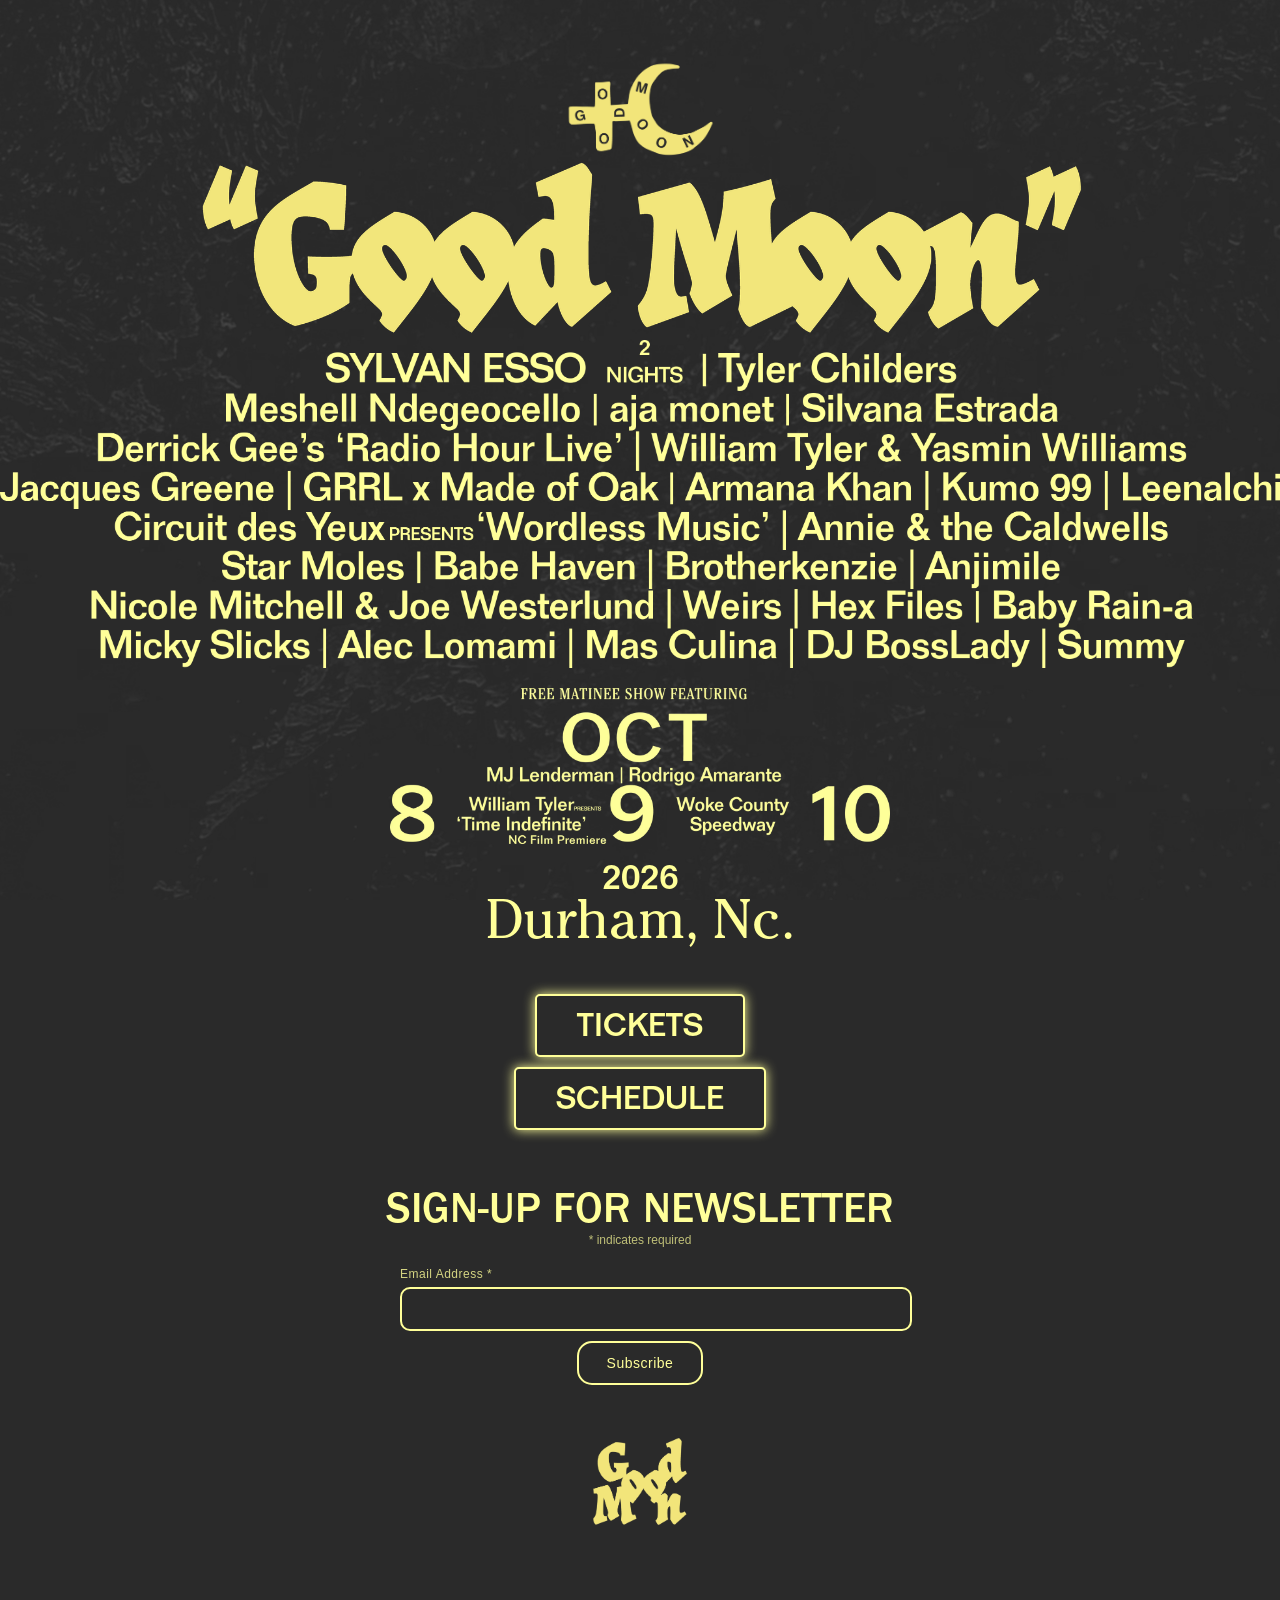
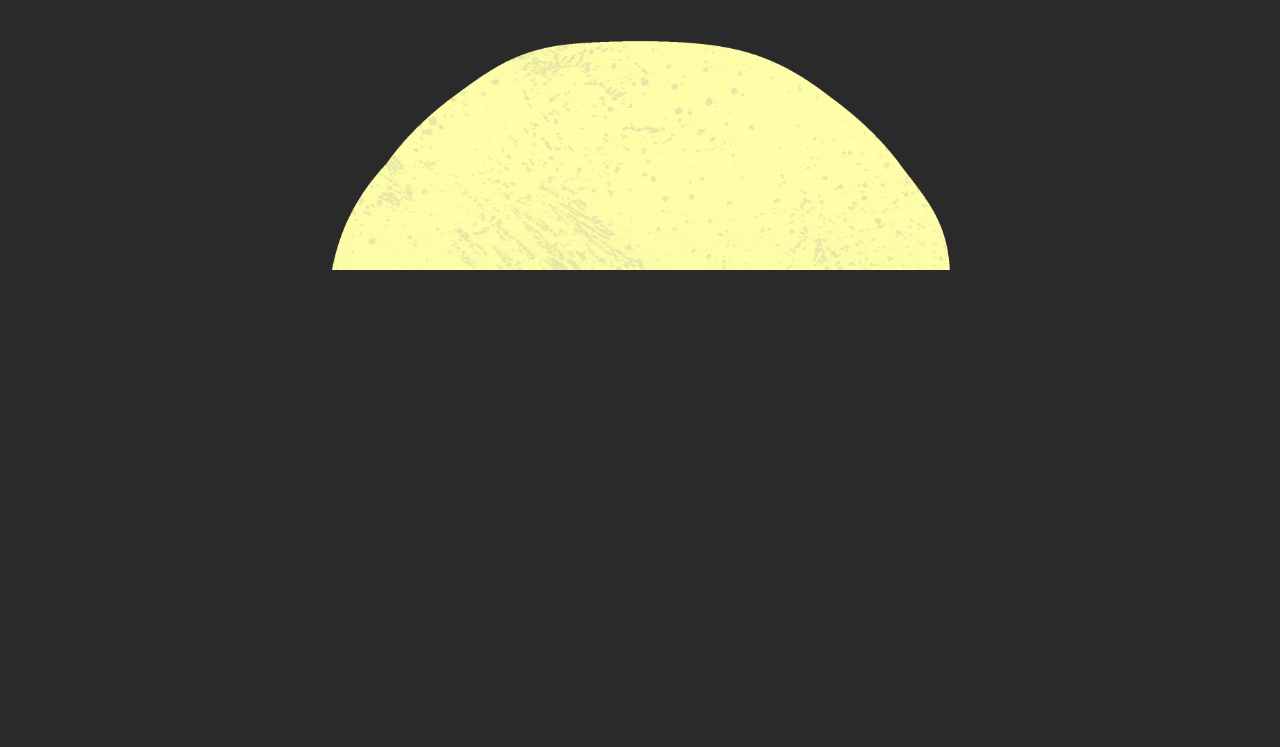
==== commit 251aec8d: "Updated to include free matinee show" ====
--- a/index.html
+++ b/index.html
@@ -1,4 +1,4 @@
-<!DOCTYPE html><!--  This site was created in Webflow. https://webflow.com  --><!--  Last Published: Wed Aug 26 2026 16:02:38 GMT+0000 (Coordinated Universal Time)  -->
+<!DOCTYPE html><!--  This site was created in Webflow. https://webflow.com  --><!--  Last Published: Mon Aug 31 2026 19:54:27 GMT+0000 (Coordinated Universal Time)  -->
 <html data-wf-page="6a020613620dfe8005583f9a" data-wf-site="69fa5315053e97f702bbb917">
 <head>
   <meta charset="utf-8">
@@ -45,7 +45,7 @@
 <body class="body">
   <div class="background">
     <div class="page-wrapper">
-      <div class="save-the-date-container"><img src="images/26_GoodMoon_Icons-02-copy.avif" loading="lazy" sizes="100vw" srcset="images/26_GoodMoon_Icons-02-copy-p-500.png 500w, images/26_GoodMoon_Icons-02-copy-p-800.png 800w, images/26_GoodMoon_Icons-02-copy-p-1080.png 1080w, images/26_GoodMoon_Icons-02-copy.avif 2775w" alt="" class="image-2"><img src="images/26_GoodMoon_Icons-01-copy.avif" loading="lazy" sizes="100vw" srcset="images/26_GoodMoon_Icons-01-copy-p-500.png 500w, images/26_GoodMoon_Icons-01-copy-p-800.png 800w, images/26_GoodMoon_Icons-01-copy-p-1080.png 1080w, images/26_GoodMoon_Icons-01-copy-p-1600.png 1600w, images/26_GoodMoon_Icons-01-copy-p-2000.png 2000w, images/26_GoodMoon_Icons-01-copy.avif 6102w" alt="" class="image"><img src="images/LINEUP-v2.1.avif" loading="lazy" sizes="100vw" srcset="images/LINEUP-v2.1-p-500.avif 500w, images/LINEUP-v2.1-p-800.avif 800w, images/LINEUP-v2.1-p-1080.avif 1080w, images/LINEUP-v2.1-p-1600.avif 1600w, images/LINEUP-v2.1-p-2000.avif 2000w, images/LINEUP-v2.1.avif 3932w" alt=""><img src="images/dates-v3.avif" loading="lazy" sizes="100vw" srcset="images/dates-v3-p-500.avif 500w, images/dates-v3-p-800.avif 800w, images/dates-v3-p-1080.avif 1080w, images/dates-v3-p-1600.avif 1600w, images/dates-v3-p-2000.avif 2000w, images/dates-v3.avif 3143w" alt="" class="image-5">
+      <div class="save-the-date-container"><img src="images/26_GoodMoon_Icons-02-copy.avif" loading="lazy" sizes="100vw" srcset="images/26_GoodMoon_Icons-02-copy-p-500.png 500w, images/26_GoodMoon_Icons-02-copy-p-800.png 800w, images/26_GoodMoon_Icons-02-copy-p-1080.png 1080w, images/26_GoodMoon_Icons-02-copy.avif 2775w" alt="" class="image-2"><img src="images/26_GoodMoon_Icons-01-copy.avif" loading="lazy" sizes="100vw" srcset="images/26_GoodMoon_Icons-01-copy-p-500.png 500w, images/26_GoodMoon_Icons-01-copy-p-800.png 800w, images/26_GoodMoon_Icons-01-copy-p-1080.png 1080w, images/26_GoodMoon_Icons-01-copy-p-1600.png 1600w, images/26_GoodMoon_Icons-01-copy-p-2000.png 2000w, images/26_GoodMoon_Icons-01-copy.avif 6102w" alt="" class="image"><img src="images/LINEUP-v3.png" loading="lazy" sizes="100vw" srcset="images/LINEUP-v3.png 500w, images/LINEUP-v3.png 800w, images/LINEUP-v3.png 1080w, images/LINEUP-v3.png 1600w, images/LINEUP-v3.png 2000w, images/LINEUP-v3.png 3932w" alt=""><img src="images/dates-v3.avif" loading="lazy" sizes="100vw" srcset="images/dates-v3-p-500.avif 500w, images/dates-v3-p-800.avif 800w, images/dates-v3-p-1080.avif 1080w, images/dates-v3-p-1600.avif 1600w, images/dates-v3-p-2000.avif 2000w, images/dates-v3.avif 3143w" alt="" class="image-5">
         <div class="text-block-4">2026</div>
         <div class="text-block-5">Durham, Nc.</div>
         <a href="tickets.html" target="_blank" class="link tickets">TICKETS</a>
--- a/css/good-moon.webflow.css
+++ b/css/good-moon.webflow.css
@@ -546,6 +546,16 @@
   line-height: 17px;
 }
 
+.link-block-2 {
+  position: relative;
+}
+
+.image-18 {
+  width: 200px;
+  position: absolute;
+  right: -86px;
+}
+
 @media screen and (max-width: 991px) {
   .page-wrapper {
     height: auto;
@@ -898,6 +908,12 @@
     font-size: 12px;
     text-decoration: none;
   }
+
+  .image-18 {
+    width: 125px;
+    bottom: 108.281px;
+    right: -33px;
+  }
 }
 
 
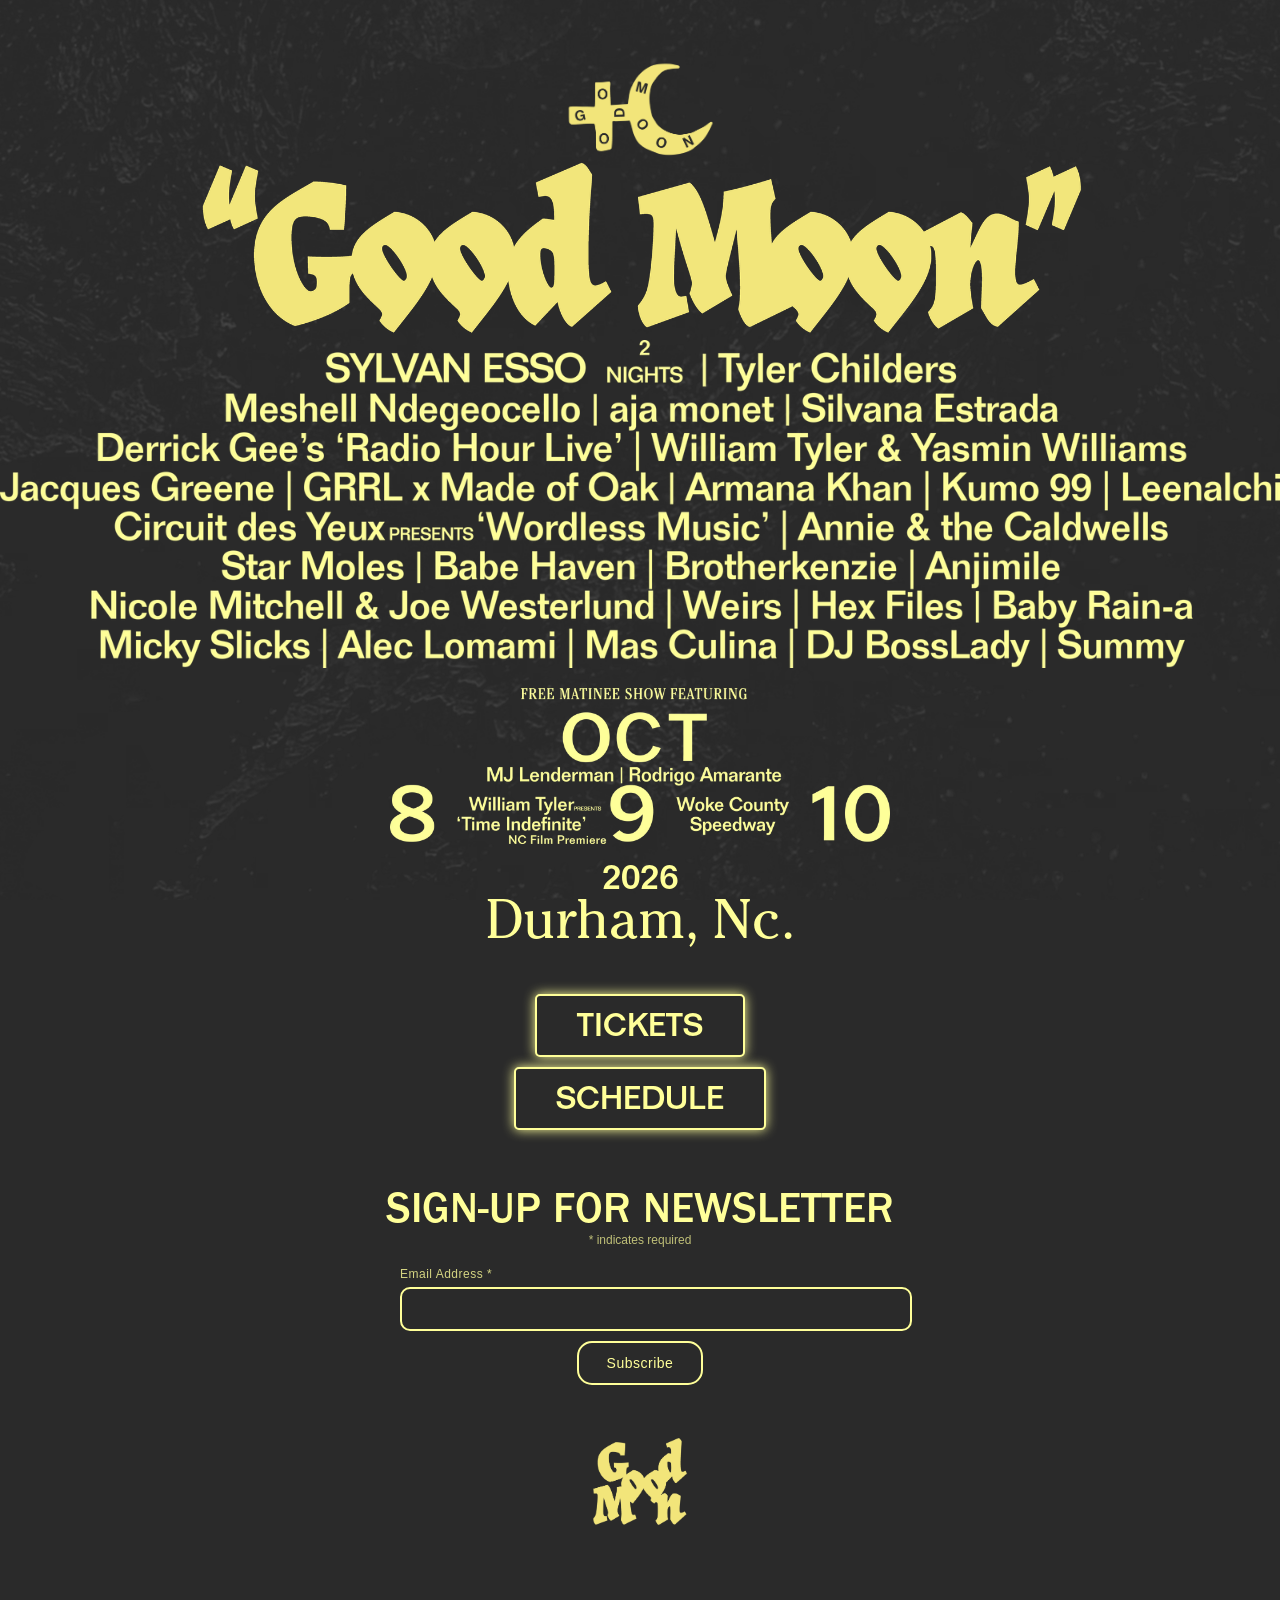
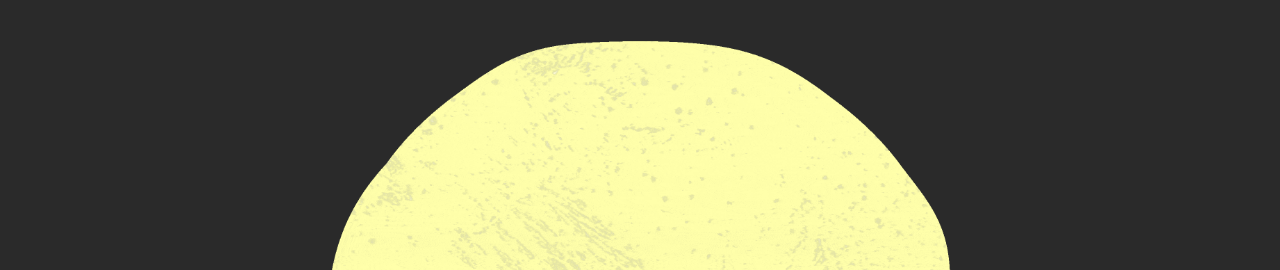
==== commit 338de702: "Updated schedule and avail" ====
--- a/index.html
+++ b/index.html
@@ -1,4 +1,4 @@
-<!DOCTYPE html><!--  This site was created in Webflow. https://webflow.com  --><!--  Last Published: Mon Aug 31 2026 19:54:27 GMT+0000 (Coordinated Universal Time)  -->
+<!DOCTYPE html><!--  This site was created in Webflow. https://webflow.com  --><!--  Last Published: Thu Sep 24 2026 14:41:10 GMT+0000 (Coordinated Universal Time)  -->
 <html data-wf-page="6a020613620dfe8005583f9a" data-wf-site="69fa5315053e97f702bbb917">
 <head>
   <meta charset="utf-8">
@@ -45,7 +45,7 @@
 <body class="body">
   <div class="background">
     <div class="page-wrapper">
-      <div class="save-the-date-container"><img src="images/26_GoodMoon_Icons-02-copy.avif" loading="lazy" sizes="100vw" srcset="images/26_GoodMoon_Icons-02-copy-p-500.png 500w, images/26_GoodMoon_Icons-02-copy-p-800.png 800w, images/26_GoodMoon_Icons-02-copy-p-1080.png 1080w, images/26_GoodMoon_Icons-02-copy.avif 2775w" alt="" class="image-2"><img src="images/26_GoodMoon_Icons-01-copy.avif" loading="lazy" sizes="100vw" srcset="images/26_GoodMoon_Icons-01-copy-p-500.png 500w, images/26_GoodMoon_Icons-01-copy-p-800.png 800w, images/26_GoodMoon_Icons-01-copy-p-1080.png 1080w, images/26_GoodMoon_Icons-01-copy-p-1600.png 1600w, images/26_GoodMoon_Icons-01-copy-p-2000.png 2000w, images/26_GoodMoon_Icons-01-copy.avif 6102w" alt="" class="image"><img src="images/LINEUP-v3.png" loading="lazy" sizes="100vw" srcset="images/LINEUP-v3.png 500w, images/LINEUP-v3.png 800w, images/LINEUP-v3.png 1080w, images/LINEUP-v3.png 1600w, images/LINEUP-v3.png 2000w, images/LINEUP-v3.png 3932w" alt=""><img src="images/dates-v3.avif" loading="lazy" sizes="100vw" srcset="images/dates-v3-p-500.avif 500w, images/dates-v3-p-800.avif 800w, images/dates-v3-p-1080.avif 1080w, images/dates-v3-p-1600.avif 1600w, images/dates-v3-p-2000.avif 2000w, images/dates-v3.avif 3143w" alt="" class="image-5">
+      <div class="save-the-date-container"><img src="images/26_GoodMoon_Icons-02-copy.avif" loading="lazy" sizes="100vw" srcset="images/26_GoodMoon_Icons-02-copy-p-500.png 500w, images/26_GoodMoon_Icons-02-copy-p-800.png 800w, images/26_GoodMoon_Icons-02-copy-p-1080.png 1080w, images/26_GoodMoon_Icons-02-copy.avif 2775w" alt="" class="image-2"><img src="images/26_GoodMoon_Icons-01-copy.avif" loading="lazy" sizes="100vw" srcset="images/26_GoodMoon_Icons-01-copy-p-500.png 500w, images/26_GoodMoon_Icons-01-copy-p-800.png 800w, images/26_GoodMoon_Icons-01-copy-p-1080.png 1080w, images/26_GoodMoon_Icons-01-copy-p-1600.png 1600w, images/26_GoodMoon_Icons-01-copy-p-2000.png 2000w, images/26_GoodMoon_Icons-01-copy.avif 6102w" alt="" class="image"><img src="images/LINEUP-v3.png" loading="lazy" sizes="100vw" srcset="images/LINEUP-v3-p-500.png 500w, images/LINEUP-v3-p-800.png 800w, images/LINEUP-v3-p-1080.png 1080w, images/LINEUP-v3-p-1600.png 1600w, images/LINEUP-v3-p-2000.png 2000w, images/LINEUP-v3.png 3932w" alt=""><img src="images/dates-v3.avif" loading="lazy" sizes="100vw" srcset="images/dates-v3-p-500.avif 500w, images/dates-v3-p-800.avif 800w, images/dates-v3-p-1080.avif 1080w, images/dates-v3-p-1600.avif 1600w, images/dates-v3-p-2000.avif 2000w, images/dates-v3.avif 3143w" alt="" class="image-5">
         <div class="text-block-4">2026</div>
         <div class="text-block-5">Durham, Nc.</div>
         <a href="tickets.html" target="_blank" class="link tickets">TICKETS</a>
--- a/css/good-moon.webflow.css
+++ b/css/good-moon.webflow.css
@@ -556,6 +556,10 @@
   right: -86px;
 }
 
+.link-block-3 {
+  position: relative;
+}
+
 @media screen and (max-width: 991px) {
   .page-wrapper {
     height: auto;
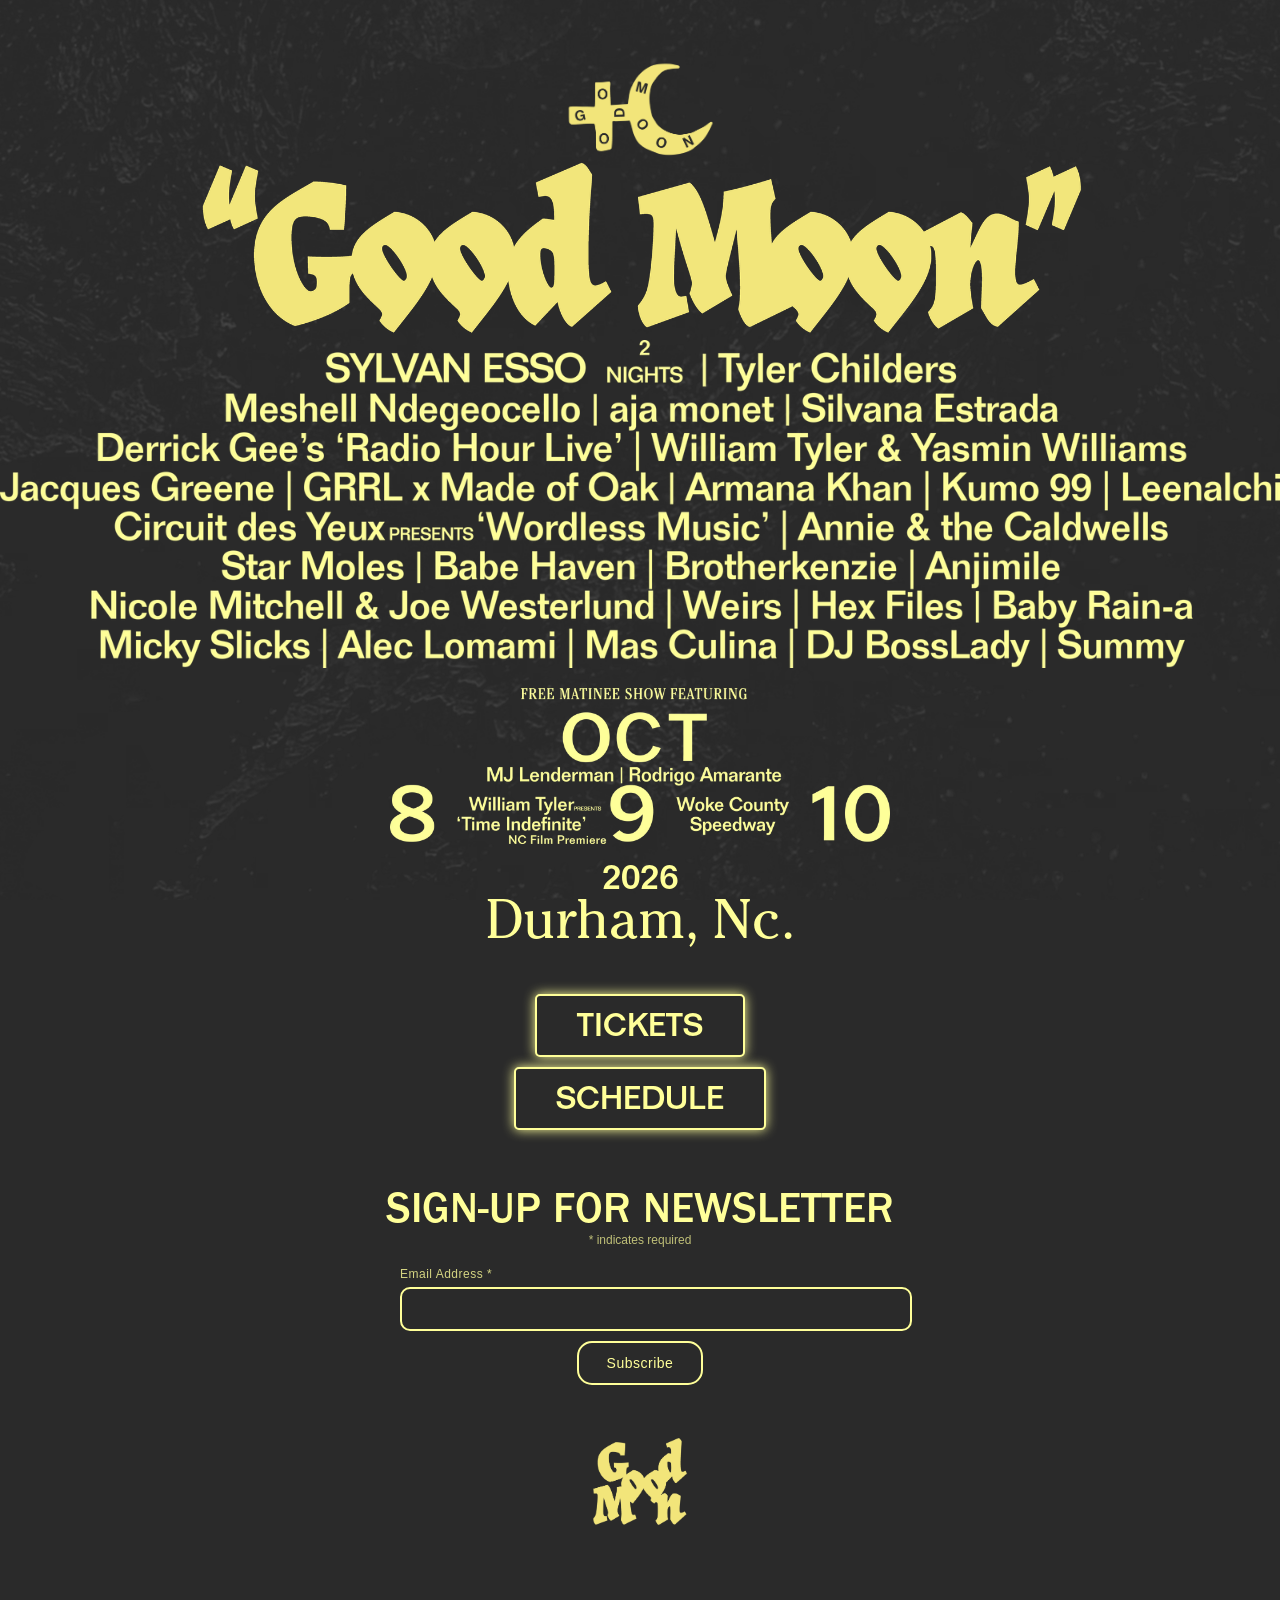
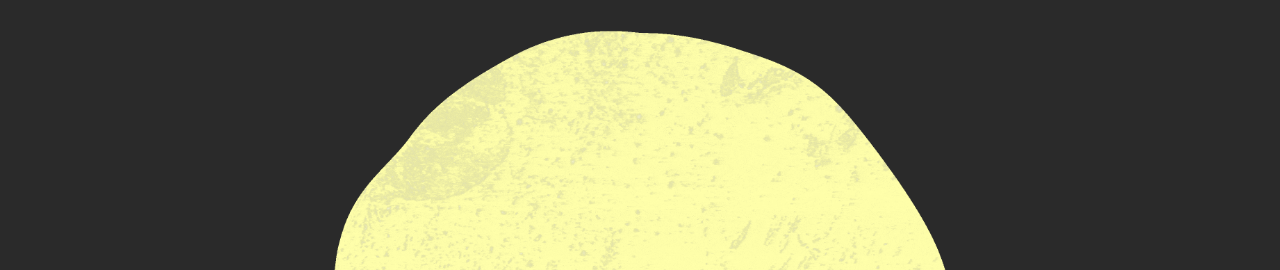
==== commit 9ec78a0e: "updated links" ====
--- a/index.html
+++ b/index.html
@@ -1,4 +1,4 @@
-<!DOCTYPE html><!--  This site was created in Webflow. https://webflow.com  --><!--  Last Published: Thu Sep 24 2026 14:41:10 GMT+0000 (Coordinated Universal Time)  -->
+<!DOCTYPE html><!--  This site was created in Webflow. https://webflow.com  --><!--  Last Published: Fri Sep 25 2026 13:28:06 GMT+0000 (Coordinated Universal Time)  -->
 <html data-wf-page="6a020613620dfe8005583f9a" data-wf-site="69fa5315053e97f702bbb917">
 <head>
   <meta charset="utf-8">
--- a/css/good-moon.webflow.css
+++ b/css/good-moon.webflow.css
@@ -288,8 +288,9 @@
   text-align: center;
   letter-spacing: 1px;
   text-transform: uppercase;
-  font-family: Foliostd, Arial, sans-serif;
-  font-size: 22px;
+  padding-bottom: 10px;
+  font-family: Foliostd, Arial, sans-serif;
+  font-size: 20px;
   font-weight: 500;
   line-height: 29px;
 }
@@ -410,12 +411,14 @@
 .text-block-15 {
   color: var(--yellow);
   text-align: center;
+  text-transform: uppercase;
   margin-top: 0;
   margin-bottom: 20px;
   font-family: Foliostd, Arial, sans-serif;
-  font-size: 18px;
+  font-size: 20px;
   font-style: normal;
   font-weight: 500;
+  line-height: 27px;
 }
 
 .image-11 {
@@ -558,6 +561,16 @@
 
 .link-block-3 {
   position: relative;
+}
+
+.text-block-22 {
+  filter: drop-shadow(0px 0px 5px var(--yellow));
+  color: var(--yellow);
+  text-transform: uppercase;
+  padding-bottom: 20px;
+  font-family: Cheltenhamstdbook, Times New Roman, sans-serif;
+  font-size: 27px;
+  line-height: 27px;
 }
 
 @media screen and (max-width: 991px) {
@@ -755,12 +768,18 @@
     margin-left: 20px;
   }
 
-  .image-6, .vip {
+  .image-6 {
     margin-top: 20px;
   }
 
+  .vip {
+    width: 100vw;
+    margin-top: 20px;
+  }
+
   .text-block-9 {
-    white-space: nowrap;
+    white-space: normal;
+    line-height: 10vw;
   }
 
   .star {
@@ -768,11 +787,13 @@
   }
 
   .text-block-10 {
+    margin-top: 20px;
     font-size: 17px;
     line-height: 24px;
   }
 
   .link {
+    max-width: 95vw;
     font-size: 6vw;
   }
 
@@ -918,6 +939,14 @@
     bottom: 108.281px;
     right: -33px;
   }
+
+  .text-block-22 {
+    text-align: center;
+    margin-bottom: 20px;
+    font-family: Cheltenhamstdbookcond, Georgia, sans-serif;
+    font-size: 7vw;
+    line-height: 9vw;
+  }
 }
 
 
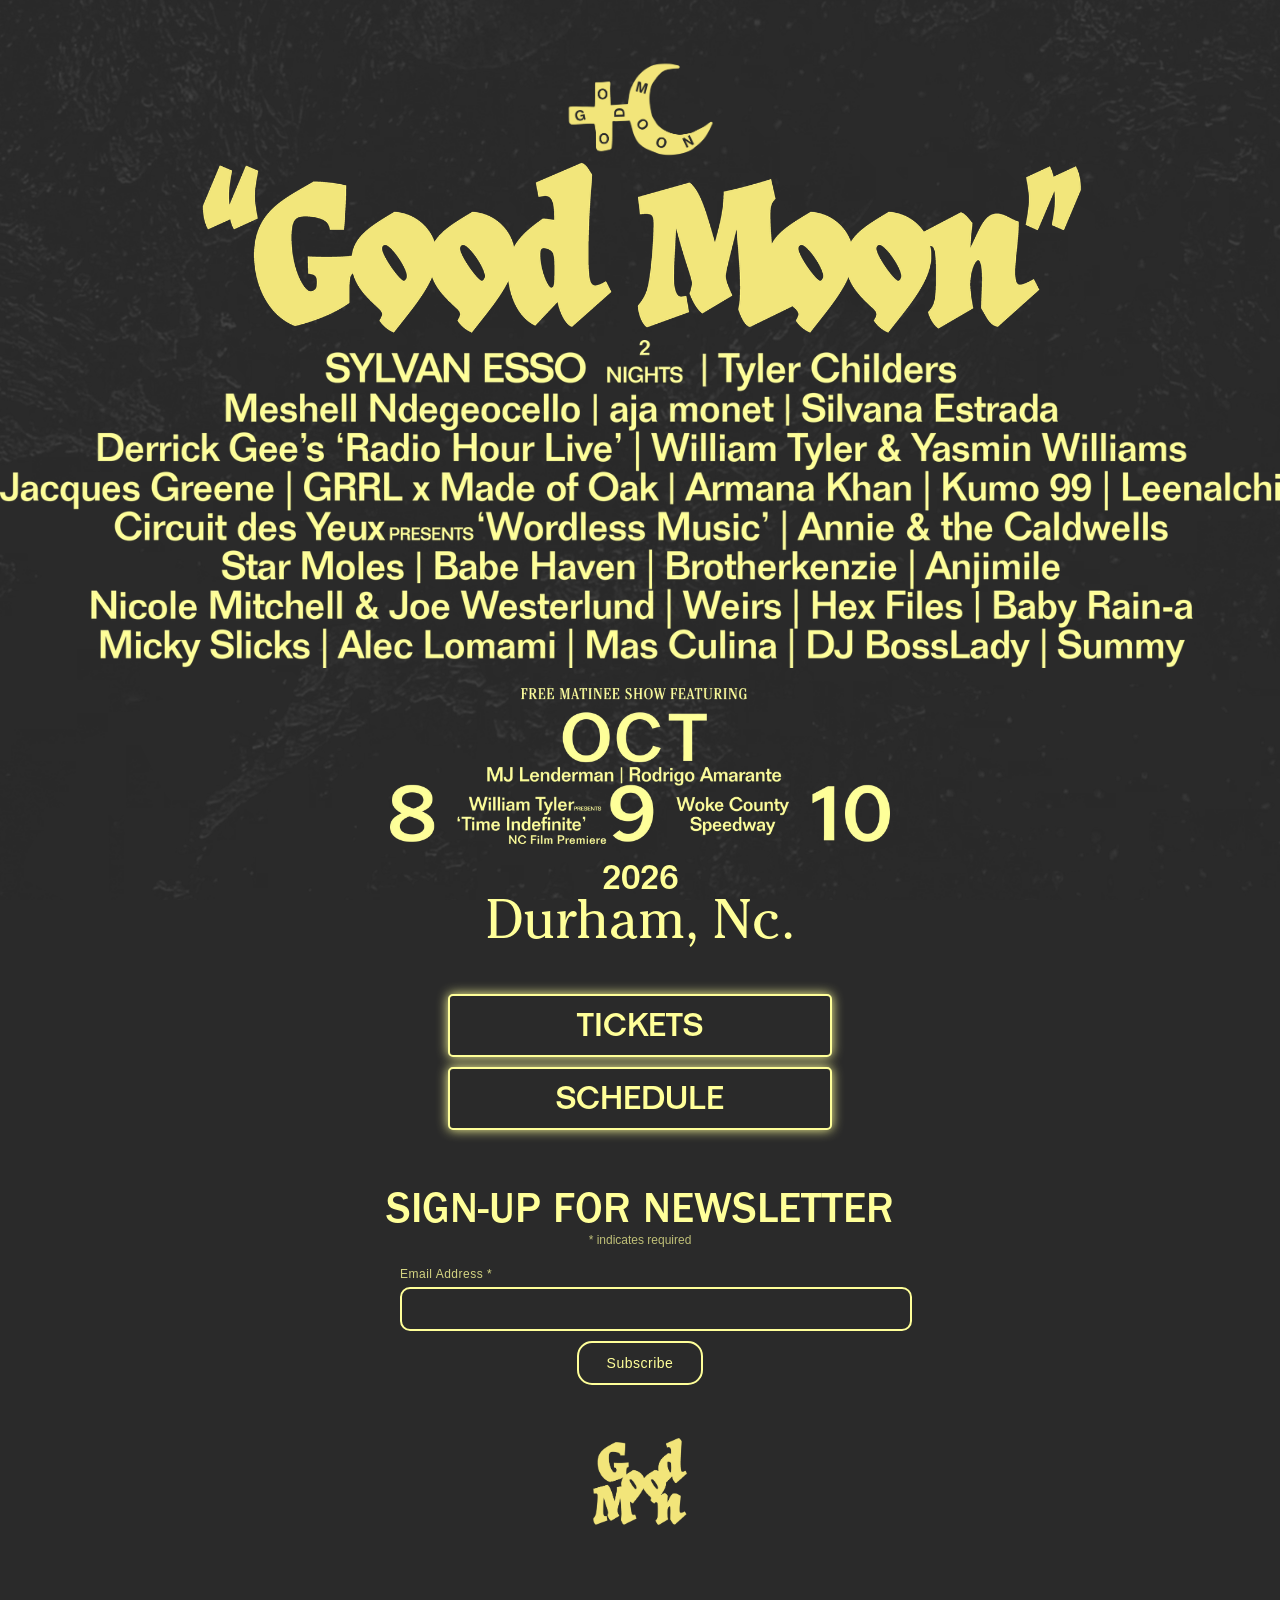
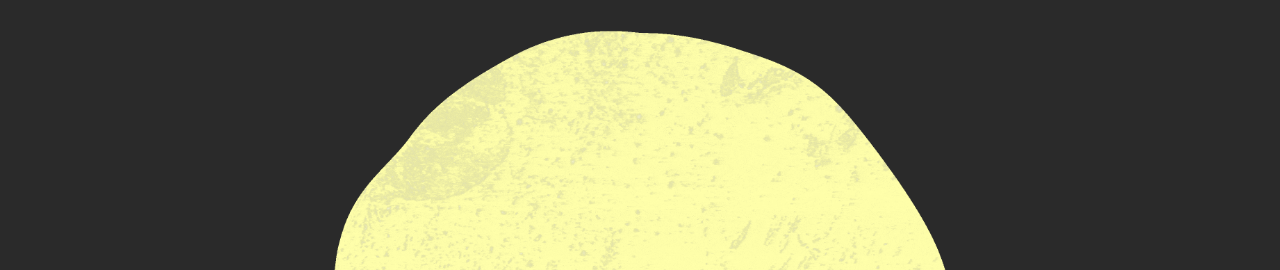
==== commit f5b5bbca: "adjusted mobile dimensions" ====
--- a/index.html
+++ b/index.html
@@ -1,4 +1,4 @@
-<!DOCTYPE html><!--  This site was created in Webflow. https://webflow.com  --><!--  Last Published: Fri Sep 25 2026 13:28:06 GMT+0000 (Coordinated Universal Time)  -->
+<!DOCTYPE html><!--  This site was created in Webflow. https://webflow.com  --><!--  Last Published: Fri Sep 25 2026 13:45:18 GMT+0000 (Coordinated Universal Time)  -->
 <html data-wf-page="6a020613620dfe8005583f9a" data-wf-site="69fa5315053e97f702bbb917">
 <head>
   <meta charset="utf-8">
@@ -970,7 +970,7 @@
 });
 </script>
           </div>
-        </div><img src="images/26_GoodMoon_Icons-04-copy.avif" loading="lazy" sizes="100vw" srcset="images/26_GoodMoon_Icons-04-copy-p-500.png 500w, images/26_GoodMoon_Icons-04-copy-p-800.png 800w, images/26_GoodMoon_Icons-04-copy.avif 2260w" alt="" class="image-3">
+        </div><img src="images/26_GoodMoon_Icons-04-copy.avif" loading="lazy" sizes="(max-width: 2260px) 100vw, 2260px" srcset="images/26_GoodMoon_Icons-04-copy-p-500.png 500w, images/26_GoodMoon_Icons-04-copy-p-800.png 800w, images/26_GoodMoon_Icons-04-copy.avif 2260w" alt="" class="image-3">
       </div>
       <div class="spacer"></div><img src="images/half-moon-minimized.gif" loading="lazy" alt="" class="image-4">
     </div>
--- a/css/good-moon.webflow.css
+++ b/css/good-moon.webflow.css
@@ -322,6 +322,7 @@
 }
 
 .link.tickets {
+  min-width: 300px;
   margin-top: 40px;
   margin-bottom: 0;
   padding-left: 40px;
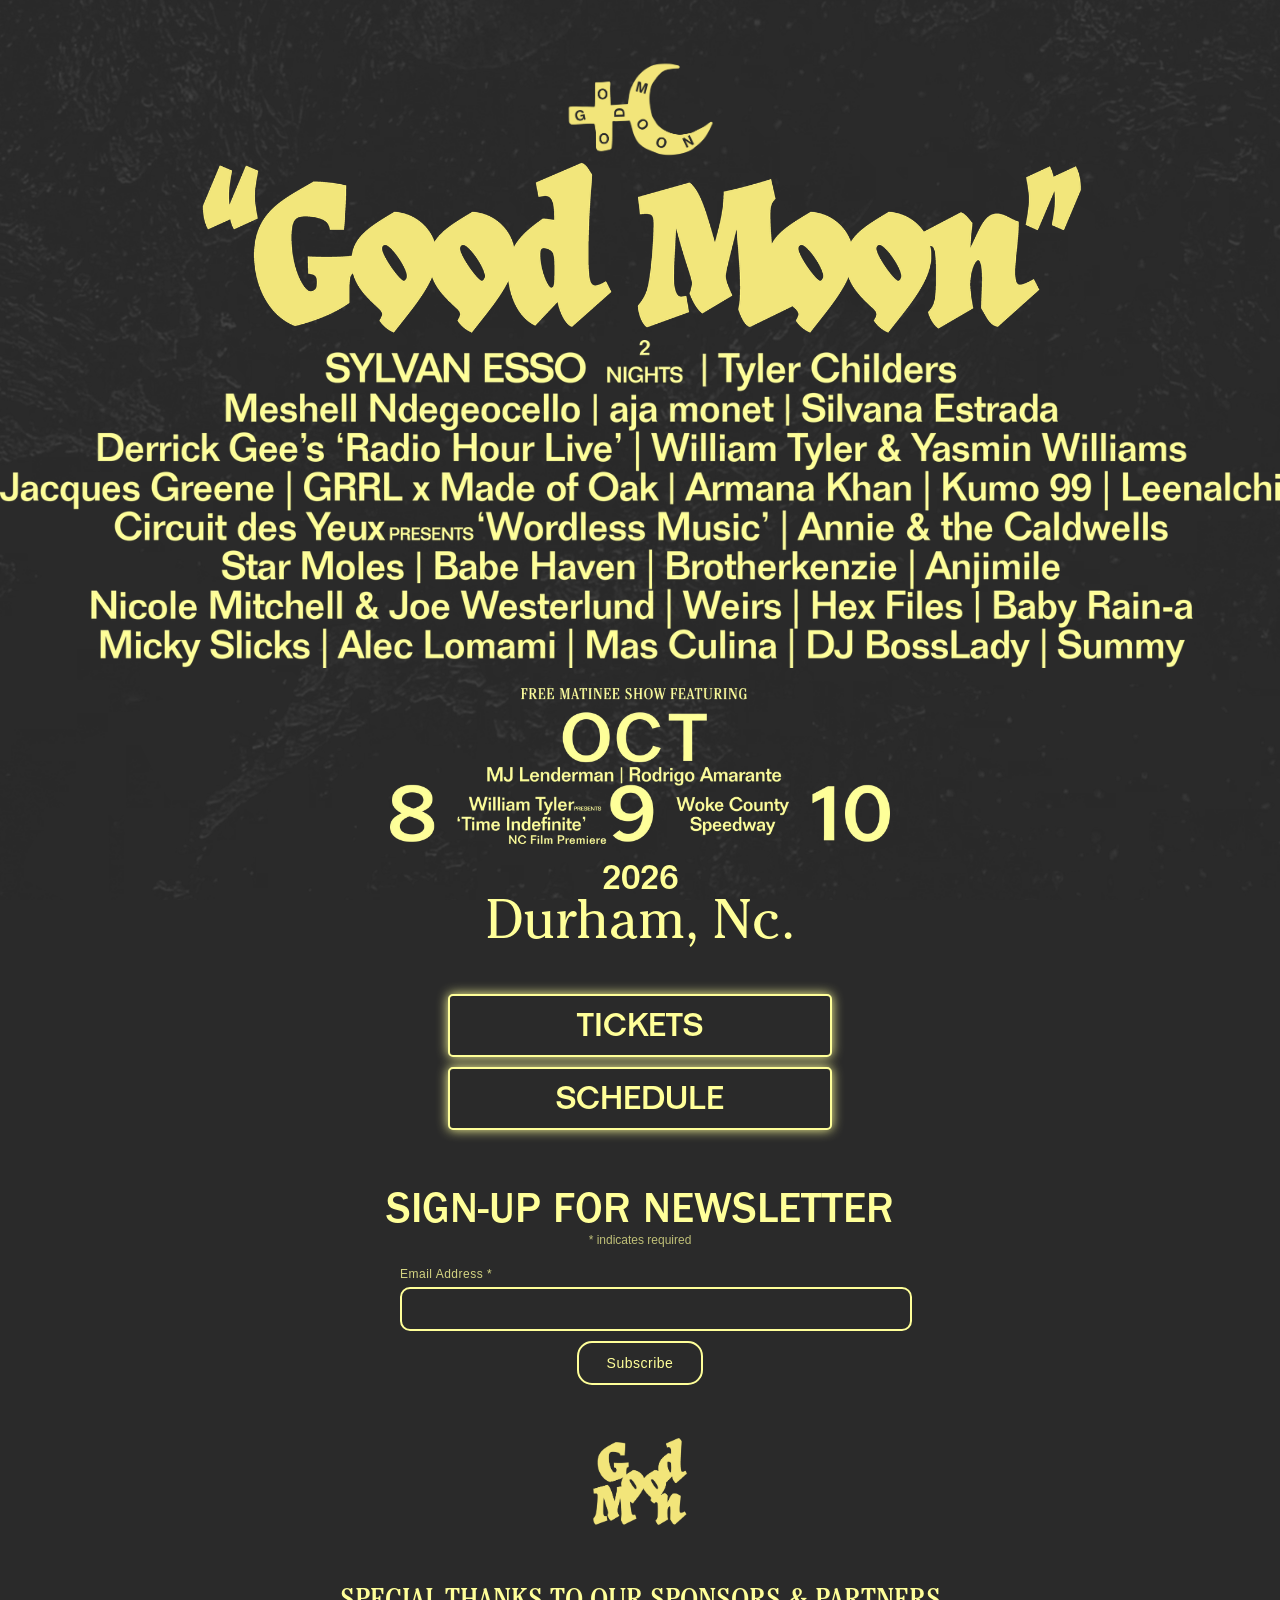
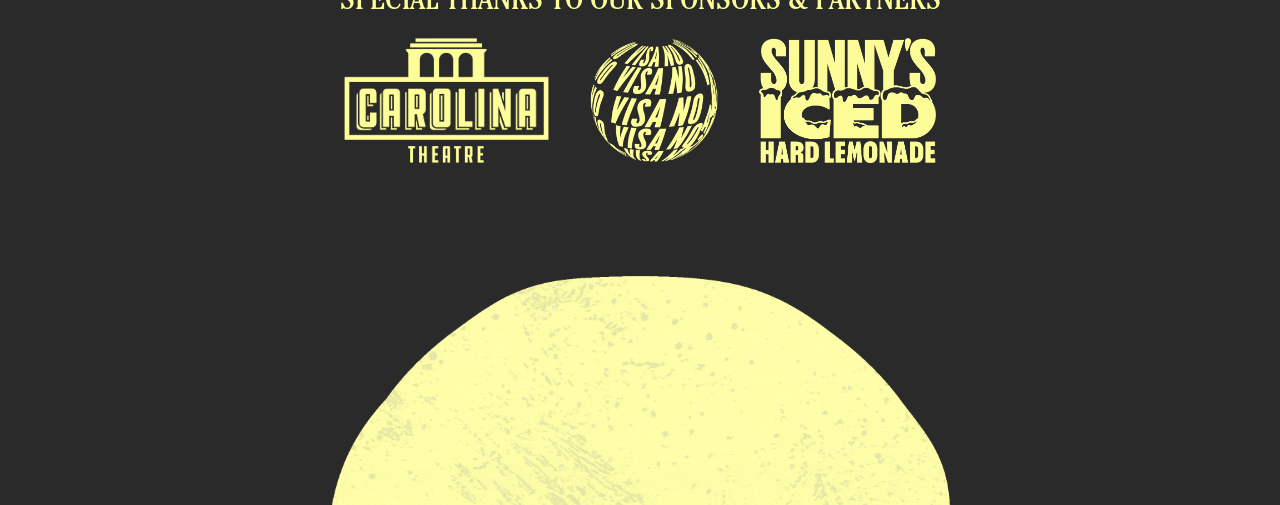
==== commit bb9e92d7: "added sponsors logos" ====
--- a/index.html
+++ b/index.html
@@ -1,4 +1,4 @@
-<!DOCTYPE html><!--  This site was created in Webflow. https://webflow.com  --><!--  Last Published: Fri Sep 25 2026 13:45:18 GMT+0000 (Coordinated Universal Time)  -->
+<!DOCTYPE html><!--  This site was created in Webflow. https://webflow.com  --><!--  Last Published: Mon Oct 05 2026 17:33:39 GMT+0000 (Coordinated Universal Time)  -->
 <html data-wf-page="6a020613620dfe8005583f9a" data-wf-site="69fa5315053e97f702bbb917">
 <head>
   <meta charset="utf-8">
@@ -970,7 +970,11 @@
 });
 </script>
           </div>
-        </div><img src="images/26_GoodMoon_Icons-04-copy.avif" loading="lazy" sizes="(max-width: 2260px) 100vw, 2260px" srcset="images/26_GoodMoon_Icons-04-copy-p-500.png 500w, images/26_GoodMoon_Icons-04-copy-p-800.png 800w, images/26_GoodMoon_Icons-04-copy.avif 2260w" alt="" class="image-3">
+        </div><img src="images/26_GoodMoon_Icons-04-copy.avif" loading="lazy" sizes="100vw" srcset="images/26_GoodMoon_Icons-04-copy-p-500.png 500w, images/26_GoodMoon_Icons-04-copy-p-800.png 800w, images/26_GoodMoon_Icons-04-copy.avif 2260w" alt="" class="image-3">
+        <div class="sponsors">
+          <div class="text-block-23">Special thanks to our sponsors &amp; partners</div>
+          <div class="logos"><img src="images/18_CT_Logo_COLOR_Shadow_NoBG-1.png" loading="lazy" sizes="100vw" srcset="images/18_CT_Logo_COLOR_Shadow_NoBG-1.png 500w, images/18_CT_Logo_COLOR_Shadow_NoBG-1.png 800w, images/18_CT_Logo_COLOR_Shadow_NoBG-1.png 1080w, images/18_CT_Logo_COLOR_Shadow_NoBG-1.png 1600w, images/18_CT_Logo_COLOR_Shadow_NoBG-1.png 2000w, images/18_CT_Logo_COLOR_Shadow_NoBG-1.png 2600w, images/18_CT_Logo_COLOR_Shadow_NoBG-1.png 3200w, images/18_CT_Logo_COLOR_Shadow_NoBG-1.png 4407w" alt="" class="image-19"><img src="images/NO-VISA-GLOBE-1-1-1.png" loading="lazy" alt="" class="image-19"><img src="images/Sunnys_Edit.png" loading="lazy" sizes="100vw" srcset="images/Sunnys_Edit.png 500w, images/Sunnys_Edit.png 800w, images/Sunnys_Edit.png 1080w, images/Sunnys_Edit.png 1600w, images/Sunnys_Edit.png 2000w, images/Sunnys_Edit.png 2806w" alt="" class="image-19"></div>
+        </div>
       </div>
       <div class="spacer"></div><img src="images/half-moon-minimized.gif" loading="lazy" alt="" class="image-4">
     </div>
--- a/css/good-moon.webflow.css
+++ b/css/good-moon.webflow.css
@@ -574,6 +574,39 @@
   line-height: 27px;
 }
 
+.sponsors {
+  flex-flow: column;
+  justify-content: center;
+  align-items: center;
+  max-width: none;
+  margin-top: 60px;
+  display: flex;
+}
+
+.text-block-23 {
+  color: var(--yellow);
+  text-align: center;
+  text-transform: uppercase;
+  font-family: Cheltenhamstdbookcond, Georgia, sans-serif;
+  font-size: 30px;
+  line-height: 30px;
+}
+
+.logos {
+  grid-column-gap: 40px;
+  grid-row-gap: 40px;
+  justify-content: center;
+  align-items: center;
+  width: 100%;
+  height: auto;
+  margin-top: 20px;
+  display: flex;
+}
+
+.image-19 {
+  max-height: 125px;
+}
+
 @media screen and (max-width: 991px) {
   .page-wrapper {
     height: auto;
@@ -660,6 +693,14 @@
   .text-block-20 {
     font-size: 25px;
     line-height: 25px;
+  }
+
+  .logos {
+    flex-flow: column;
+  }
+
+  .image-19 {
+    max-height: 150px;
   }
 }
 
@@ -948,6 +989,10 @@
     font-size: 7vw;
     line-height: 9vw;
   }
+
+  .image-19 {
+    max-height: 125px;
+  }
 }
 
 
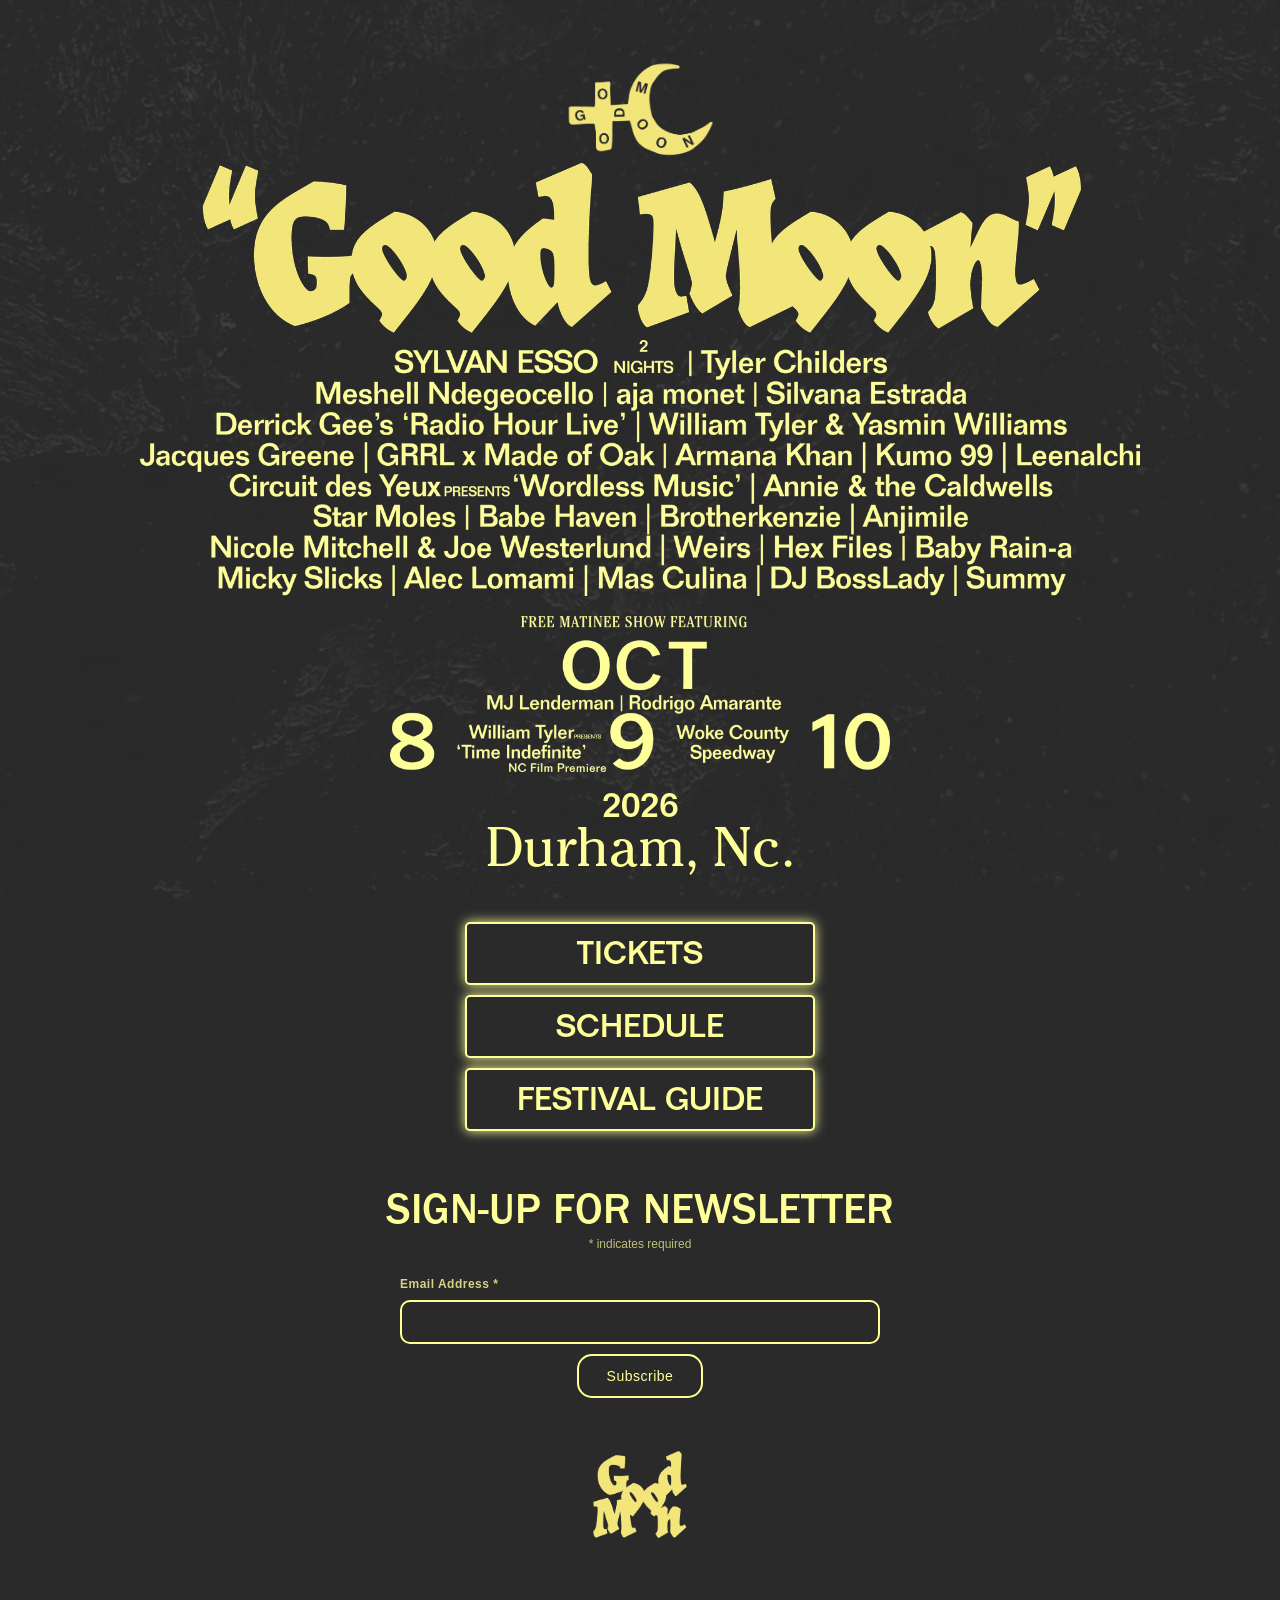
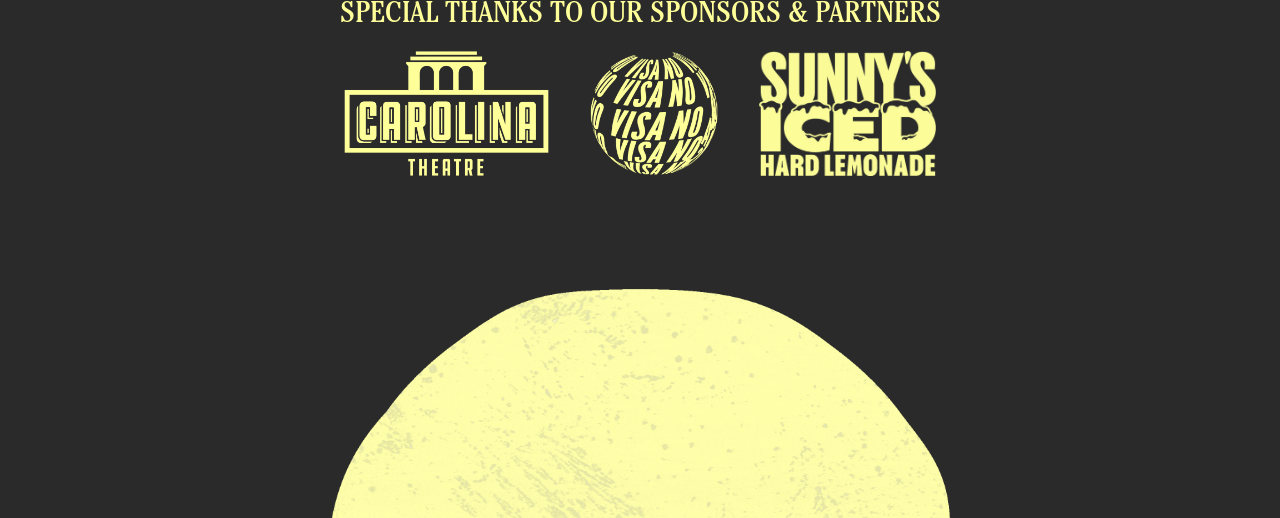
==== commit e452aae7: "Guide page + links update" ====
--- a/index.html
+++ b/index.html
@@ -1,4 +1,4 @@
-<!DOCTYPE html><!--  This site was created in Webflow. https://webflow.com  --><!--  Last Published: Mon Oct 05 2026 17:33:39 GMT+0000 (Coordinated Universal Time)  -->
+<!DOCTYPE html><!--  This site was created in Webflow. https://webflow.com  --><!--  Last Published: Fri Oct 09 2026 19:10:43 GMT+0000 (Coordinated Universal Time)  -->
 <html data-wf-page="6a020613620dfe8005583f9a" data-wf-site="69fa5315053e97f702bbb917">
 <head>
   <meta charset="utf-8">
@@ -50,6 +50,7 @@
         <div class="text-block-5">Durham, Nc.</div>
         <a href="tickets.html" target="_blank" class="link tickets">TICKETS</a>
         <a href="schedule.html" target="_blank" class="link tickets schedule">SCHEDULE</a>
+        <a href="festival-guide.html" target="_blank" class="link tickets schedule">FESTIVAL GUIDE</a>
         <div class="newsletter-div">
           <div class="text-block-6">Sign-Up for Newsletter</div>
         </div>
@@ -973,7 +974,7 @@
         </div><img src="images/26_GoodMoon_Icons-04-copy.avif" loading="lazy" sizes="100vw" srcset="images/26_GoodMoon_Icons-04-copy-p-500.png 500w, images/26_GoodMoon_Icons-04-copy-p-800.png 800w, images/26_GoodMoon_Icons-04-copy.avif 2260w" alt="" class="image-3">
         <div class="sponsors">
           <div class="text-block-23">Special thanks to our sponsors &amp; partners</div>
-          <div class="logos"><img src="images/18_CT_Logo_COLOR_Shadow_NoBG-1.png" loading="lazy" sizes="100vw" srcset="images/18_CT_Logo_COLOR_Shadow_NoBG-1.png 500w, images/18_CT_Logo_COLOR_Shadow_NoBG-1.png 800w, images/18_CT_Logo_COLOR_Shadow_NoBG-1.png 1080w, images/18_CT_Logo_COLOR_Shadow_NoBG-1.png 1600w, images/18_CT_Logo_COLOR_Shadow_NoBG-1.png 2000w, images/18_CT_Logo_COLOR_Shadow_NoBG-1.png 2600w, images/18_CT_Logo_COLOR_Shadow_NoBG-1.png 3200w, images/18_CT_Logo_COLOR_Shadow_NoBG-1.png 4407w" alt="" class="image-19"><img src="images/NO-VISA-GLOBE-1-1-1.png" loading="lazy" alt="" class="image-19"><img src="images/Sunnys_Edit.png" loading="lazy" sizes="100vw" srcset="images/Sunnys_Edit.png 500w, images/Sunnys_Edit.png 800w, images/Sunnys_Edit.png 1080w, images/Sunnys_Edit.png 1600w, images/Sunnys_Edit.png 2000w, images/Sunnys_Edit.png 2806w" alt="" class="image-19"></div>
+          <div class="logos"><img src="images/18_CT_Logo_COLOR_Shadow_NoBG-1.avif" loading="lazy" sizes="100vw" srcset="images/18_CT_Logo_COLOR_Shadow_NoBG-1-p-500.avif 500w, images/18_CT_Logo_COLOR_Shadow_NoBG-1-p-800.avif 800w, images/18_CT_Logo_COLOR_Shadow_NoBG-1-p-1080.avif 1080w, images/18_CT_Logo_COLOR_Shadow_NoBG-1-p-1600.avif 1600w, images/18_CT_Logo_COLOR_Shadow_NoBG-1.avif 4407w" alt="" class="image-19"><img src="images/NO-VISA-GLOBE-1-1-1.avif" loading="lazy" alt="" class="image-19"><img src="images/Sunnys_Edit.avif" loading="lazy" sizes="100vw" srcset="images/Sunnys_Edit-p-500.avif 500w, images/Sunnys_Edit-p-800.avif 800w, images/Sunnys_Edit-p-1080.avif 1080w, images/Sunnys_Edit-p-1600.avif 1600w, images/Sunnys_Edit.avif 2806w" alt="" class="image-19"></div>
         </div>
       </div>
       <div class="spacer"></div><img src="images/half-moon-minimized.gif" loading="lazy" alt="" class="image-4">
--- a/css/webflow.css
+++ b/css/webflow.css
@@ -0,0 +1,1824 @@
+@font-face {
+  font-family: 'webflow-icons';
+  src: url("[data-uri]") format('truetype');
+  font-weight: normal;
+  font-style: normal;
+}
+[class^="w-icon-"],
+[class*=" w-icon-"] {
+  /* use !important to prevent issues with browser extensions that change fonts */
+  font-family: 'webflow-icons' !important;
+  speak: none;
+  font-style: normal;
+  font-weight: normal;
+  font-variant: normal;
+  text-transform: none;
+  line-height: 1;
+  /* Better Font Rendering =========== */
+  -webkit-font-smoothing: antialiased;
+  -moz-osx-font-smoothing: grayscale;
+}
+.w-icon-slider-right:before {
+  content: "\e600";
+}
+.w-icon-slider-left:before {
+  content: "\e601";
+}
+.w-icon-nav-menu:before {
+  content: "\e602";
+}
+.w-icon-arrow-down:before,
+.w-icon-dropdown-toggle:before {
+  content: "\e603";
+}
+.w-icon-file-upload-remove:before {
+  content: "\e900";
+}
+.w-icon-file-upload-icon:before {
+  content: "\e903";
+}
+* {
+  -webkit-box-sizing: border-box;
+  -moz-box-sizing: border-box;
+  box-sizing: border-box;
+}
+html {
+  height: 100%;
+}
+body {
+  margin: 0;
+  min-height: 100%;
+  background-color: #fff;
+  font-family: Arial, sans-serif;
+  font-size: 14px;
+  line-height: 20px;
+  color: #333;
+}
+img {
+  max-width: 100%;
+  vertical-align: middle;
+  display: inline-block;
+}
+html.w-mod-touch * {
+  background-attachment: scroll !important;
+}
+.w-block {
+  display: block;
+}
+.w-inline-block {
+  max-width: 100%;
+  display: inline-block;
+}
+.w-clearfix:before,
+.w-clearfix:after {
+  content: " ";
+  display: table;
+  grid-column-start: 1;
+  grid-row-start: 1;
+  grid-column-end: 2;
+  grid-row-end: 2;
+}
+.w-clearfix:after {
+  clear: both;
+}
+.w-hidden {
+  display: none;
+}
+.w-button {
+  display: inline-block;
+  padding: 9px 15px;
+  background-color: #3898EC;
+  color: white;
+  border: 0;
+  line-height: inherit;
+  text-decoration: none;
+  cursor: pointer;
+  border-radius: 0;
+}
+input.w-button {
+  -webkit-appearance: button;
+}
+:where(button.w-popover-trigger) {
+  background-color: transparent;
+  border: 0;
+  color: inherit;
+  cursor: pointer;
+  font: inherit;
+  line-height: inherit;
+  margin: 0;
+  padding: 0;
+  text-align: inherit;
+  text-decoration: inherit;
+}
+.w-popover {
+  position-anchor: none;
+}
+.w-popover[popover]:not(:popover-open) {
+  display: none;
+}
+.w-modal:not([open]):not([popover]) {
+  display: none;
+}
+.w-modal[popover]:not(:popover-open) {
+  display: none;
+}
+html[data-w-dynpage] [data-w-cloak] {
+  color: transparent !important;
+}
+.w-code-block {
+  margin: unset;
+}
+pre.w-code-block code {
+  all: inherit;
+}
+pre.w-code-block code > span {
+  display: block !important;
+}
+.w-optimization {
+  display: contents;
+}
+.w-webflow-badge,
+.w-webflow-badge > img {
+  box-sizing: unset;
+  width: unset;
+  height: unset;
+  max-height: unset;
+  max-width: unset;
+  min-height: unset;
+  min-width: unset;
+  margin: unset;
+  padding: unset;
+  float: unset;
+  clear: unset;
+  border: unset;
+  border-radius: unset;
+  background: unset;
+  background-image: unset;
+  background-position: unset;
+  background-size: unset;
+  background-repeat: unset;
+  background-origin: unset;
+  background-clip: unset;
+  background-attachment: unset;
+  background-color: unset;
+  box-shadow: unset;
+  transform: unset;
+  transition: unset;
+  direction: unset;
+  font-family: unset;
+  font-weight: unset;
+  color: unset;
+  font-size: unset;
+  line-height: unset;
+  font-style: unset;
+  font-variant: unset;
+  text-align: unset;
+  letter-spacing: unset;
+  text-decoration: unset;
+  text-indent: unset;
+  text-transform: unset;
+  list-style-type: unset;
+  text-shadow: unset;
+  vertical-align: unset;
+  cursor: unset;
+  white-space: unset;
+  word-break: unset;
+  word-spacing: unset;
+  word-wrap: unset;
+}
+.w-webflow-badge {
+  position: fixed !important;
+  display: inline-block !important;
+  visibility: visible !important;
+  opacity: 1 !important;
+  z-index: 2147483647 !important;
+  top: auto !important;
+  right: 12px !important;
+  bottom: 12px !important;
+  left: auto !important;
+  color: #aaadb0 !important;
+  background-color: #fff !important;
+  border-radius: 3px !important;
+  padding: 6px !important;
+  font-size: 12px !important;
+  line-height: 14px !important;
+  text-decoration: none !important;
+  transform: none !important;
+  margin: 0 !important;
+  width: auto !important;
+  height: auto !important;
+  overflow: unset !important;
+  white-space: nowrap;
+  box-shadow: 0 0 0 1px rgba(0, 0, 0, 0.1), 0px 1px 3px rgba(0, 0, 0, 0.1);
+  cursor: pointer;
+}
+.w-webflow-badge > img {
+  position: unset;
+  display: inline-block !important;
+  visibility: unset !important;
+  opacity: 1 !important;
+  vertical-align: middle !important;
+}
+h1,
+h2,
+h3,
+h4,
+h5,
+h6 {
+  font-weight: bold;
+  margin-bottom: 10px;
+}
+h1 {
+  font-size: 38px;
+  line-height: 44px;
+  margin-top: 20px;
+}
+h2 {
+  font-size: 32px;
+  line-height: 36px;
+  margin-top: 20px;
+}
+h3 {
+  font-size: 24px;
+  line-height: 30px;
+  margin-top: 20px;
+}
+h4 {
+  font-size: 18px;
+  line-height: 24px;
+  margin-top: 10px;
+}
+h5 {
+  font-size: 14px;
+  line-height: 20px;
+  margin-top: 10px;
+}
+h6 {
+  font-size: 12px;
+  line-height: 18px;
+  margin-top: 10px;
+}
+p {
+  margin-top: 0;
+  margin-bottom: 10px;
+}
+blockquote {
+  margin: 0 0 10px 0;
+  padding: 10px 20px;
+  border-left: 5px solid #E2E2E2;
+  font-size: 18px;
+  line-height: 22px;
+}
+figure {
+  margin: 0;
+  margin-bottom: 10px;
+}
+figcaption {
+  margin-top: 5px;
+  text-align: center;
+}
+ul,
+ol {
+  margin-top: 0px;
+  margin-bottom: 10px;
+  padding-left: 40px;
+}
+.w-list-unstyled {
+  padding-left: 0;
+  list-style: none;
+}
+.w-embed:before,
+.w-embed:after {
+  content: " ";
+  display: table;
+  grid-column-start: 1;
+  grid-row-start: 1;
+  grid-column-end: 2;
+  grid-row-end: 2;
+}
+.w-embed:after {
+  clear: both;
+}
+.w-video {
+  width: 100%;
+  position: relative;
+  padding: 0;
+}
+.w-video iframe,
+.w-video object,
+.w-video embed {
+  position: absolute;
+  top: 0;
+  left: 0;
+  width: 100%;
+  height: 100%;
+  border: none;
+}
+fieldset {
+  padding: 0;
+  margin: 0;
+  border: 0;
+}
+button,
+[type='button'],
+[type='reset'] {
+  border: 0;
+  cursor: pointer;
+  -webkit-appearance: button;
+}
+.w-form {
+  margin: 0 0 15px;
+}
+.w-form-done {
+  display: none;
+  padding: 20px;
+  text-align: center;
+  background-color: #dddddd;
+}
+.w-form-fail {
+  display: none;
+  margin-top: 10px;
+  padding: 10px;
+  background-color: #ffdede;
+}
+label {
+  display: block;
+  margin-bottom: 5px;
+  font-weight: bold;
+}
+.w-input,
+.w-select {
+  display: block;
+  width: 100%;
+  height: 38px;
+  padding: 8px 12px;
+  margin-bottom: 10px;
+  font-size: 14px;
+  line-height: 1.42857143;
+  color: #333333;
+  vertical-align: middle;
+  background-color: #ffffff;
+  border: 1px solid #cccccc;
+}
+.w-input::placeholder,
+.w-select::placeholder {
+  color: #999;
+}
+.w-input:focus,
+.w-select:focus {
+  border-color: #3898EC;
+  outline: 0;
+}
+.w-input[disabled],
+.w-select[disabled],
+.w-input[readonly],
+.w-select[readonly],
+fieldset[disabled] .w-input,
+fieldset[disabled] .w-select {
+  cursor: not-allowed;
+}
+.w-input[disabled]:not(.w-input-disabled),
+.w-select[disabled]:not(.w-input-disabled),
+.w-input[readonly],
+.w-select[readonly],
+fieldset[disabled]:not(.w-input-disabled) .w-input,
+fieldset[disabled]:not(.w-input-disabled) .w-select {
+  background-color: #eeeeee;
+}
+textarea.w-input,
+textarea.w-select {
+  height: auto;
+}
+.w-select {
+  background-color: #f3f3f3;
+}
+.w-select[multiple] {
+  height: auto;
+}
+.w-form-label {
+  display: inline-block;
+  cursor: pointer;
+  font-weight: normal;
+  margin-bottom: 0px;
+}
+.w-radio {
+  display: block;
+  margin-bottom: 5px;
+  padding-left: 20px;
+}
+.w-radio:before,
+.w-radio:after {
+  content: " ";
+  display: table;
+  grid-column-start: 1;
+  grid-row-start: 1;
+  grid-column-end: 2;
+  grid-row-end: 2;
+}
+.w-radio:after {
+  clear: both;
+}
+.w-radio-input {
+  margin: 4px 0 0;
+  line-height: normal;
+  float: left;
+  margin-left: -20px;
+}
+.w-radio-input {
+  margin-top: 3px;
+}
+.w-file-upload {
+  display: block;
+  margin-bottom: 10px;
+}
+.w-file-upload-input {
+  width: 0.1px;
+  height: 0.1px;
+  opacity: 0;
+  overflow: hidden;
+  position: absolute;
+  z-index: -100;
+}
+.w-file-upload-default,
+.w-file-upload-uploading,
+.w-file-upload-success {
+  display: inline-block;
+  color: #333333;
+}
+.w-file-upload-error {
+  display: block;
+  margin-top: 10px;
+}
+.w-file-upload-default.w-hidden,
+.w-file-upload-uploading.w-hidden,
+.w-file-upload-error.w-hidden,
+.w-file-upload-success.w-hidden {
+  display: none;
+}
+.w-file-upload-uploading-btn {
+  display: flex;
+  font-size: 14px;
+  font-weight: normal;
+  cursor: pointer;
+  margin: 0;
+  padding: 8px 12px;
+  border: 1px solid #cccccc;
+  background-color: #fafafa;
+}
+.w-file-upload-file {
+  display: flex;
+  flex-grow: 1;
+  justify-content: space-between;
+  margin: 0;
+  padding: 8px 9px 8px 11px;
+  border: 1px solid #cccccc;
+  background-color: #fafafa;
+}
+.w-file-upload-file-name {
+  font-size: 14px;
+  font-weight: normal;
+  display: block;
+}
+.w-file-remove-link {
+  margin-top: 3px;
+  margin-left: 10px;
+  width: auto;
+  height: auto;
+  padding: 3px;
+  display: block;
+  cursor: pointer;
+}
+.w-icon-file-upload-remove {
+  margin: auto;
+  font-size: 10px;
+}
+.w-file-upload-error-msg {
+  display: inline-block;
+  color: #ea384c;
+  padding: 2px 0;
+}
+.w-file-upload-info {
+  display: inline-block;
+  line-height: 38px;
+  padding: 0 12px;
+}
+.w-file-upload-label {
+  display: inline-block;
+  font-size: 14px;
+  font-weight: normal;
+  cursor: pointer;
+  margin: 0;
+  padding: 8px 12px;
+  border: 1px solid #cccccc;
+  background-color: #fafafa;
+}
+.w-icon-file-upload-icon,
+.w-icon-file-upload-uploading {
+  display: inline-block;
+  margin-right: 8px;
+  width: 20px;
+}
+.w-icon-file-upload-uploading {
+  height: 20px;
+}
+.w-container {
+  margin-left: auto;
+  margin-right: auto;
+  max-width: 940px;
+}
+.w-container:before,
+.w-container:after {
+  content: " ";
+  display: table;
+  grid-column-start: 1;
+  grid-row-start: 1;
+  grid-column-end: 2;
+  grid-row-end: 2;
+}
+.w-container:after {
+  clear: both;
+}
+.w-container .w-row {
+  margin-left: -10px;
+  margin-right: -10px;
+}
+.w-row:before,
+.w-row:after {
+  content: " ";
+  display: table;
+  grid-column-start: 1;
+  grid-row-start: 1;
+  grid-column-end: 2;
+  grid-row-end: 2;
+}
+.w-row:after {
+  clear: both;
+}
+.w-row .w-row {
+  margin-left: 0;
+  margin-right: 0;
+}
+.w-col {
+  position: relative;
+  float: left;
+  width: 100%;
+  min-height: 1px;
+  padding-left: 10px;
+  padding-right: 10px;
+}
+.w-col .w-col {
+  padding-left: 0;
+  padding-right: 0;
+}
+.w-col-1 {
+  width: 8.33333333%;
+}
+.w-col-2 {
+  width: 16.66666667%;
+}
+.w-col-3 {
+  width: 25%;
+}
+.w-col-4 {
+  width: 33.33333333%;
+}
+.w-col-5 {
+  width: 41.66666667%;
+}
+.w-col-6 {
+  width: 50%;
+}
+.w-col-7 {
+  width: 58.33333333%;
+}
+.w-col-8 {
+  width: 66.66666667%;
+}
+.w-col-9 {
+  width: 75%;
+}
+.w-col-10 {
+  width: 83.33333333%;
+}
+.w-col-11 {
+  width: 91.66666667%;
+}
+.w-col-12 {
+  width: 100%;
+}
+.w-hidden-main {
+  display: none !important;
+}
+@media screen and (max-width: 991px) {
+  .w-container {
+    max-width: 728px;
+  }
+  .w-hidden-main {
+    display: inherit !important;
+  }
+  .w-hidden-medium {
+    display: none !important;
+  }
+  .w-col-medium-1 {
+    width: 8.33333333%;
+  }
+  .w-col-medium-2 {
+    width: 16.66666667%;
+  }
+  .w-col-medium-3 {
+    width: 25%;
+  }
+  .w-col-medium-4 {
+    width: 33.33333333%;
+  }
+  .w-col-medium-5 {
+    width: 41.66666667%;
+  }
+  .w-col-medium-6 {
+    width: 50%;
+  }
+  .w-col-medium-7 {
+    width: 58.33333333%;
+  }
+  .w-col-medium-8 {
+    width: 66.66666667%;
+  }
+  .w-col-medium-9 {
+    width: 75%;
+  }
+  .w-col-medium-10 {
+    width: 83.33333333%;
+  }
+  .w-col-medium-11 {
+    width: 91.66666667%;
+  }
+  .w-col-medium-12 {
+    width: 100%;
+  }
+  .w-col-stack {
+    width: 100%;
+    left: auto;
+    right: auto;
+  }
+}
+@media screen and (max-width: 767px) {
+  .w-hidden-main {
+    display: inherit !important;
+  }
+  .w-hidden-medium {
+    display: inherit !important;
+  }
+  .w-hidden-small {
+    display: none !important;
+  }
+  .w-row,
+  .w-container .w-row {
+    margin-left: 0;
+    margin-right: 0;
+  }
+  .w-col {
+    width: 100%;
+    left: auto;
+    right: auto;
+  }
+  .w-col-small-1 {
+    width: 8.33333333%;
+  }
+  .w-col-small-2 {
+    width: 16.66666667%;
+  }
+  .w-col-small-3 {
+    width: 25%;
+  }
+  .w-col-small-4 {
+    width: 33.33333333%;
+  }
+  .w-col-small-5 {
+    width: 41.66666667%;
+  }
+  .w-col-small-6 {
+    width: 50%;
+  }
+  .w-col-small-7 {
+    width: 58.33333333%;
+  }
+  .w-col-small-8 {
+    width: 66.66666667%;
+  }
+  .w-col-small-9 {
+    width: 75%;
+  }
+  .w-col-small-10 {
+    width: 83.33333333%;
+  }
+  .w-col-small-11 {
+    width: 91.66666667%;
+  }
+  .w-col-small-12 {
+    width: 100%;
+  }
+}
+@media screen and (max-width: 479px) {
+  .w-container {
+    max-width: none;
+  }
+  .w-hidden-main {
+    display: inherit !important;
+  }
+  .w-hidden-medium {
+    display: inherit !important;
+  }
+  .w-hidden-small {
+    display: inherit !important;
+  }
+  .w-hidden-tiny {
+    display: none !important;
+  }
+  .w-col {
+    width: 100%;
+  }
+  .w-col-tiny-1 {
+    width: 8.33333333%;
+  }
+  .w-col-tiny-2 {
+    width: 16.66666667%;
+  }
+  .w-col-tiny-3 {
+    width: 25%;
+  }
+  .w-col-tiny-4 {
+    width: 33.33333333%;
+  }
+  .w-col-tiny-5 {
+    width: 41.66666667%;
+  }
+  .w-col-tiny-6 {
+    width: 50%;
+  }
+  .w-col-tiny-7 {
+    width: 58.33333333%;
+  }
+  .w-col-tiny-8 {
+    width: 66.66666667%;
+  }
+  .w-col-tiny-9 {
+    width: 75%;
+  }
+  .w-col-tiny-10 {
+    width: 83.33333333%;
+  }
+  .w-col-tiny-11 {
+    width: 91.66666667%;
+  }
+  .w-col-tiny-12 {
+    width: 100%;
+  }
+}
+.w-widget {
+  position: relative;
+}
+.w-widget-map {
+  width: 100%;
+  height: 400px;
+}
+.w-widget-map label {
+  width: auto;
+  display: inline;
+}
+.w-widget-map img {
+  max-width: inherit;
+}
+.w-widget-map .gm-style-iw {
+  text-align: center;
+}
+.w-widget-map .gm-style-iw > button {
+  display: none !important;
+}
+.w-widget-twitter {
+  overflow: hidden;
+}
+.w-widget-twitter-count-shim {
+  display: inline-block;
+  vertical-align: top;
+  position: relative;
+  width: 28px;
+  height: 20px;
+  text-align: center;
+  background: white;
+  border: #758696 solid 1px;
+  border-radius: 3px;
+}
+.w-widget-twitter-count-shim * {
+  pointer-events: none;
+  user-select: none;
+}
+.w-widget-twitter-count-shim .w-widget-twitter-count-inner {
+  position: relative;
+  font-size: 15px;
+  line-height: 12px;
+  text-align: center;
+  color: #999;
+  font-family: serif;
+}
+.w-widget-twitter-count-shim .w-widget-twitter-count-clear {
+  position: relative;
+  display: block;
+}
+.w-widget-twitter-count-shim.w--large {
+  width: 36px;
+  height: 28px;
+}
+.w-widget-twitter-count-shim.w--large .w-widget-twitter-count-inner {
+  font-size: 18px;
+  line-height: 18px;
+}
+.w-widget-twitter-count-shim:not(.w--vertical) {
+  margin-left: 5px;
+  margin-right: 8px;
+}
+.w-widget-twitter-count-shim:not(.w--vertical).w--large {
+  margin-left: 6px;
+}
+.w-widget-twitter-count-shim:not(.w--vertical):before,
+.w-widget-twitter-count-shim:not(.w--vertical):after {
+  top: 50%;
+  left: 0;
+  border: solid transparent;
+  content: ' ';
+  height: 0;
+  width: 0;
+  position: absolute;
+  pointer-events: none;
+}
+.w-widget-twitter-count-shim:not(.w--vertical):before {
+  border-color: rgba(117, 134, 150, 0);
+  border-right-color: #5d6c7b;
+  border-width: 4px;
+  margin-left: -9px;
+  margin-top: -4px;
+}
+.w-widget-twitter-count-shim:not(.w--vertical).w--large:before {
+  border-width: 5px;
+  margin-left: -10px;
+  margin-top: -5px;
+}
+.w-widget-twitter-count-shim:not(.w--vertical):after {
+  border-color: rgba(255, 255, 255, 0);
+  border-right-color: white;
+  border-width: 4px;
+  margin-left: -8px;
+  margin-top: -4px;
+}
+.w-widget-twitter-count-shim:not(.w--vertical).w--large:after {
+  border-width: 5px;
+  margin-left: -9px;
+  margin-top: -5px;
+}
+.w-widget-twitter-count-shim.w--vertical {
+  width: 61px;
+  height: 33px;
+  margin-bottom: 8px;
+}
+.w-widget-twitter-count-shim.w--vertical:before,
+.w-widget-twitter-count-shim.w--vertical:after {
+  top: 100%;
+  left: 50%;
+  border: solid transparent;
+  content: ' ';
+  height: 0;
+  width: 0;
+  position: absolute;
+  pointer-events: none;
+}
+.w-widget-twitter-count-shim.w--vertical:before {
+  border-color: rgba(117, 134, 150, 0);
+  border-top-color: #5d6c7b;
+  border-width: 5px;
+  margin-left: -5px;
+}
+.w-widget-twitter-count-shim.w--vertical:after {
+  border-color: rgba(255, 255, 255, 0);
+  border-top-color: white;
+  border-width: 4px;
+  margin-left: -4px;
+}
+.w-widget-twitter-count-shim.w--vertical .w-widget-twitter-count-inner {
+  font-size: 18px;
+  line-height: 22px;
+}
+.w-widget-twitter-count-shim.w--vertical.w--large {
+  width: 76px;
+}
+.w-background-video {
+  position: relative;
+  overflow: hidden;
+  height: 500px;
+  color: white;
+}
+.w-background-video > video {
+  background-size: cover;
+  background-position: 50% 50%;
+  position: absolute;
+  margin: auto;
+  width: 100%;
+  height: 100%;
+  right: -100%;
+  bottom: -100%;
+  top: -100%;
+  left: -100%;
+  object-fit: cover;
+  z-index: -100;
+}
+.w-background-video > video::-webkit-media-controls-start-playback-button {
+  display: none !important;
+  -webkit-appearance: none;
+}
+.w-background-video--control {
+  position: absolute;
+  bottom: 1em;
+  right: 1em;
+  background-color: transparent;
+  padding: 0;
+}
+.w-background-video--control > [hidden] {
+  display: none !important;
+}
+.w-slider {
+  position: relative;
+  height: 300px;
+  text-align: center;
+  background: #dddddd;
+  clear: both;
+  -webkit-tap-highlight-color: rgba(0, 0, 0, 0);
+  tap-highlight-color: rgba(0, 0, 0, 0);
+}
+.w-slider-mask {
+  position: relative;
+  display: block;
+  overflow: hidden;
+  z-index: 1;
+  left: 0;
+  right: 0;
+  height: 100%;
+  white-space: nowrap;
+}
+.w-slide {
+  position: relative;
+  display: inline-block;
+  vertical-align: top;
+  width: 100%;
+  height: 100%;
+  white-space: normal;
+  text-align: left;
+}
+.w-slider-nav {
+  position: absolute;
+  z-index: 2;
+  top: auto;
+  right: 0;
+  bottom: 0;
+  left: 0;
+  margin: auto;
+  padding-top: 10px;
+  height: 40px;
+  text-align: center;
+  -webkit-tap-highlight-color: rgba(0, 0, 0, 0);
+  tap-highlight-color: rgba(0, 0, 0, 0);
+}
+.w-slider-nav.w-round > div {
+  border-radius: 100%;
+}
+.w-slider-nav.w-num > div {
+  width: auto;
+  height: auto;
+  padding: 0.2em 0.5em;
+  font-size: inherit;
+  line-height: inherit;
+}
+.w-slider-nav.w-shadow > div {
+  box-shadow: 0 0 3px rgba(51, 51, 51, 0.4);
+}
+.w-slider-nav-invert {
+  color: #fff;
+}
+.w-slider-nav-invert > div {
+  background-color: rgba(34, 34, 34, 0.4);
+}
+.w-slider-nav-invert > div.w-active {
+  background-color: #222;
+}
+.w-slider-dot {
+  position: relative;
+  display: inline-block;
+  width: 1em;
+  height: 1em;
+  background-color: rgba(255, 255, 255, 0.4);
+  cursor: pointer;
+  margin: 0 3px 0.5em;
+  transition: background-color 100ms, color 100ms;
+}
+.w-slider-dot.w-active {
+  background-color: #fff;
+}
+.w-slider-dot:focus {
+  outline: none;
+  box-shadow: 0px 0px 0px 2px #fff;
+}
+.w-slider-dot:focus.w-active {
+  box-shadow: none;
+}
+.w-slider-arrow-left,
+.w-slider-arrow-right {
+  position: absolute;
+  width: 80px;
+  top: 0;
+  right: 0;
+  bottom: 0;
+  left: 0;
+  margin: auto;
+  cursor: pointer;
+  overflow: hidden;
+  color: white;
+  font-size: 40px;
+  -webkit-tap-highlight-color: rgba(0, 0, 0, 0);
+  tap-highlight-color: rgba(0, 0, 0, 0);
+  user-select: none;
+}
+.w-slider-arrow-left [class^='w-icon-'],
+.w-slider-arrow-right [class^='w-icon-'],
+.w-slider-arrow-left [class*=' w-icon-'],
+.w-slider-arrow-right [class*=' w-icon-'] {
+  position: absolute;
+}
+.w-slider-arrow-left:focus,
+.w-slider-arrow-right:focus {
+  outline: 0;
+}
+.w-slider-arrow-left {
+  z-index: 3;
+  right: auto;
+}
+.w-slider-arrow-right {
+  z-index: 4;
+  left: auto;
+}
+.w-icon-slider-left,
+.w-icon-slider-right {
+  top: 0;
+  right: 0;
+  bottom: 0;
+  left: 0;
+  margin: auto;
+  width: 1em;
+  height: 1em;
+}
+.w-slider-aria-label {
+  border: 0;
+  clip: rect(0 0 0 0);
+  height: 1px;
+  margin: -1px;
+  overflow: hidden;
+  padding: 0;
+  position: absolute;
+  width: 1px;
+}
+.w-slider-force-show {
+  display: block !important;
+}
+.w-dropdown {
+  display: inline-block;
+  position: relative;
+  text-align: left;
+  margin-left: auto;
+  margin-right: auto;
+  z-index: 900;
+}
+.w-dropdown-btn,
+.w-dropdown-toggle,
+.w-dropdown-link {
+  position: relative;
+  vertical-align: top;
+  text-decoration: none;
+  color: #222222;
+  padding: 20px;
+  text-align: left;
+  margin-left: auto;
+  margin-right: auto;
+  white-space: nowrap;
+}
+.w-dropdown-toggle {
+  user-select: none;
+  display: inline-block;
+  cursor: pointer;
+  padding-right: 40px;
+}
+.w-dropdown-toggle:focus {
+  outline: 0;
+}
+.w-icon-dropdown-toggle {
+  position: absolute;
+  top: 0;
+  right: 0;
+  bottom: 0;
+  margin: auto;
+  margin-right: 20px;
+  width: 1em;
+  height: 1em;
+}
+.w-dropdown-list {
+  position: absolute;
+  background: #dddddd;
+  display: none;
+  min-width: 100%;
+}
+.w-dropdown-list.w--open {
+  display: block;
+}
+.w-dropdown-link {
+  padding: 10px 20px;
+  display: block;
+  color: #222222;
+}
+.w-dropdown-link.w--current {
+  color: #0082f3;
+}
+.w-dropdown-link:focus {
+  outline: 0;
+}
+/**
+ * ## Note
+ * Safari (on both iOS and OS X) does not handle viewport units (vh, vw) well.
+ * For example percentage units do not work on descendants of elements that
+ * have any dimensions expressed in viewport units. It also doesn’t handle them at
+ * all in `calc()`.
+ */
+/**
+ * Wrapper around all lightbox elements
+ *
+ * 1. Since the lightbox can receive focus, IE also gives it an outline.
+ * 2. Fixes flickering on Chrome when a transition is in progress
+ *    underneath the lightbox.
+ */
+.w-lightbox-backdrop {
+  cursor: auto;
+  font-style: normal;
+  letter-spacing: normal;
+  list-style: disc;
+  text-indent: 0;
+  text-shadow: none;
+  text-transform: none;
+  visibility: visible;
+  white-space: normal;
+  word-break: normal;
+  word-spacing: normal;
+  word-wrap: normal;
+  position: fixed;
+  top: 0;
+  right: 0;
+  bottom: 0;
+  left: 0;
+  color: #fff;
+  font-family: "Helvetica Neue", Helvetica, Ubuntu, "Segoe UI", Verdana, sans-serif;
+  font-size: 17px;
+  line-height: 1.2;
+  font-weight: 300;
+  text-align: center;
+  background: rgba(0, 0, 0, 0.9);
+  z-index: 2000;
+  outline: 0;
+  /* 1 */
+  opacity: 0;
+  -webkit-user-select: none;
+  -moz-user-select: none;
+  -webkit-tap-highlight-color: transparent;
+  -webkit-transform: translate(0, 0);
+  /* 2 */
+}
+/**
+ * Neat trick to bind the rubberband effect to our canvas instead of the whole
+ * document on iOS. It also prevents a bug that causes the document underneath to scroll.
+ */
+.w-lightbox-backdrop,
+.w-lightbox-container {
+  height: 100%;
+  overflow: auto;
+  -webkit-overflow-scrolling: touch;
+}
+.w-lightbox-content {
+  position: relative;
+  height: 100vh;
+  overflow: hidden;
+}
+.w-lightbox-view {
+  position: absolute;
+  width: 100vw;
+  height: 100vh;
+  opacity: 0;
+}
+.w-lightbox-view:before {
+  content: "";
+  height: 100vh;
+}
+/* .w-lightbox-content */
+.w-lightbox-group,
+.w-lightbox-group .w-lightbox-view,
+.w-lightbox-group .w-lightbox-view:before {
+  height: 86vh;
+}
+.w-lightbox-frame,
+.w-lightbox-view:before {
+  display: inline-block;
+  vertical-align: middle;
+}
+/*
+ * 1. Remove default margin set by user-agent on the <figure> element.
+ */
+.w-lightbox-figure {
+  position: relative;
+  margin: 0;
+  /* 1 */
+}
+.w-lightbox-group .w-lightbox-figure {
+  cursor: pointer;
+}
+/**
+ * IE adds image dimensions as width and height attributes on the IMG tag,
+ * but we need both width and height to be set to auto to enable scaling.
+ */
+.w-lightbox-img {
+  width: auto;
+  height: auto;
+  max-width: none;
+}
+/**
+ * 1. Reset if style is set by user on "All Images"
+ */
+.w-lightbox-image {
+  display: block;
+  float: none;
+  /* 1 */
+  max-width: 100vw;
+  max-height: 100vh;
+}
+.w-lightbox-group .w-lightbox-image {
+  max-height: 86vh;
+}
+.w-lightbox-caption {
+  position: absolute;
+  right: 0;
+  bottom: 0;
+  left: 0;
+  padding: 0.5em 1em;
+  background: rgba(0, 0, 0, 0.4);
+  text-align: left;
+  text-overflow: ellipsis;
+  white-space: nowrap;
+  overflow: hidden;
+}
+.w-lightbox-embed {
+  position: absolute;
+  top: 0;
+  right: 0;
+  bottom: 0;
+  left: 0;
+  width: 100%;
+  height: 100%;
+}
+.w-lightbox-control {
+  position: absolute;
+  top: 0;
+  width: 4em;
+  background-size: 24px;
+  background-repeat: no-repeat;
+  background-position: center;
+  cursor: pointer;
+  -webkit-transition: all 0.3s;
+  transition: all 0.3s;
+}
+.w-lightbox-left {
+  display: none;
+  bottom: 0;
+  left: 0;
+  /* <svg xmlns="http://www.w3.org/2000/svg" viewBox="-20 0 24 40" width="24" height="40"><g transform="rotate(45)"><path d="m0 0h5v23h23v5h-28z" opacity=".4"/><path d="m1 1h3v23h23v3h-26z" fill="#fff"/></g></svg> */
+  background-image: url("[data-uri]");
+}
+.w-lightbox-right {
+  display: none;
+  right: 0;
+  bottom: 0;
+  /* <svg xmlns="http://www.w3.org/2000/svg" viewBox="-4 0 24 40" width="24" height="40"><g transform="rotate(45)"><path d="m0-0h28v28h-5v-23h-23z" opacity=".4"/><path d="m1 1h26v26h-3v-23h-23z" fill="#fff"/></g></svg> */
+  background-image: url("[data-uri]");
+}
+/*
+ * Without specifying the with and height inside the SVG, all versions of IE render the icon too small.
+ * The bug does not seem to manifest itself if the elements are tall enough such as the above arrows.
+ * (http://stackoverflow.com/questions/16092114/background-size-differs-in-internet-explorer)
+ */
+.w-lightbox-close {
+  right: 0;
+  height: 2.6em;
+  /* <svg xmlns="http://www.w3.org/2000/svg" viewBox="-4 0 18 17" width="18" height="17"><g transform="rotate(45)"><path d="m0 0h7v-7h5v7h7v5h-7v7h-5v-7h-7z" opacity=".4"/><path d="m1 1h7v-7h3v7h7v3h-7v7h-3v-7h-7z" fill="#fff"/></g></svg> */
+  background-image: url("[data-uri]");
+  background-size: 18px;
+}
+/**
+ * 1. All IE versions add extra space at the bottom without this.
+ */
+.w-lightbox-strip {
+  position: absolute;
+  bottom: 0;
+  left: 0;
+  right: 0;
+  padding: 0 1vh;
+  line-height: 0;
+  /* 1 */
+  white-space: nowrap;
+  overflow-x: auto;
+  overflow-y: hidden;
+}
+/*
+ * 1. We use content-box to avoid having to do `width: calc(10vh + 2vw)`
+ *    which doesn’t work in Safari anyway.
+ * 2. Chrome renders images pixelated when switching to GPU. Making sure
+ *    the parent is also rendered on the GPU (by setting translate3d for
+ *    example) fixes this behavior.
+ */
+.w-lightbox-item {
+  display: inline-block;
+  width: 10vh;
+  padding: 2vh 1vh;
+  box-sizing: content-box;
+  /* 1 */
+  cursor: pointer;
+  -webkit-transform: translate3d(0, 0, 0);
+  /* 2 */
+}
+.w-lightbox-active {
+  opacity: 0.3;
+}
+.w-lightbox-thumbnail {
+  position: relative;
+  height: 10vh;
+  background: #222;
+  overflow: hidden;
+}
+.w-lightbox-thumbnail-image {
+  position: absolute;
+  top: 0;
+  left: 0;
+}
+.w-lightbox-thumbnail .w-lightbox-tall {
+  top: 50%;
+  width: 100%;
+  -webkit-transform: translate(0, -50%);
+  transform: translate(0, -50%);
+}
+.w-lightbox-thumbnail .w-lightbox-wide {
+  left: 50%;
+  height: 100%;
+  -webkit-transform: translate(-50%, 0);
+  transform: translate(-50%, 0);
+}
+/*
+ * Spinner
+ *
+ * Absolute pixel values are used to avoid rounding errors that would cause
+ * the white spinning element to be misaligned with the track.
+ */
+.w-lightbox-spinner {
+  position: absolute;
+  top: 50%;
+  left: 50%;
+  box-sizing: border-box;
+  width: 40px;
+  height: 40px;
+  margin-top: -20px;
+  margin-left: -20px;
+  border: 5px solid rgba(0, 0, 0, 0.4);
+  border-radius: 50%;
+  -webkit-animation: spin 0.8s infinite linear;
+  animation: spin 0.8s infinite linear;
+}
+.w-lightbox-spinner:after {
+  content: "";
+  position: absolute;
+  top: -4px;
+  right: -4px;
+  bottom: -4px;
+  left: -4px;
+  border: 3px solid transparent;
+  border-bottom-color: #fff;
+  border-radius: 50%;
+}
+/*
+ * Utility classes
+ */
+.w-lightbox-hide {
+  display: none;
+}
+.w-lightbox-noscroll {
+  overflow: hidden;
+}
+@media (min-width: 768px) {
+  .w-lightbox-content {
+    height: 96vh;
+    margin-top: 2vh;
+  }
+  .w-lightbox-view,
+  .w-lightbox-view:before {
+    height: 96vh;
+  }
+  /* .w-lightbox-content */
+  .w-lightbox-group,
+  .w-lightbox-group .w-lightbox-view,
+  .w-lightbox-group .w-lightbox-view:before {
+    height: 84vh;
+  }
+  .w-lightbox-image {
+    max-width: 96vw;
+    max-height: 96vh;
+  }
+  .w-lightbox-group .w-lightbox-image {
+    max-width: 82.3vw;
+    max-height: 84vh;
+  }
+  .w-lightbox-left,
+  .w-lightbox-right {
+    display: block;
+    opacity: 0.5;
+  }
+  .w-lightbox-close {
+    opacity: 0.8;
+  }
+  .w-lightbox-control:hover {
+    opacity: 1;
+  }
+}
+.w-lightbox-inactive,
+.w-lightbox-inactive:hover {
+  opacity: 0;
+}
+.w-richtext:before,
+.w-richtext:after {
+  content: " ";
+  display: table;
+  grid-column-start: 1;
+  grid-row-start: 1;
+  grid-column-end: 2;
+  grid-row-end: 2;
+}
+.w-richtext:after {
+  clear: both;
+}
+.w-richtext[contenteditable="true"]:before,
+.w-richtext[contenteditable="true"]:after {
+  white-space: initial;
+}
+.w-richtext ol,
+.w-richtext ul {
+  overflow: hidden;
+}
+.w-richtext .w-richtext-figure-selected.w-richtext-figure-type-video div:after,
+.w-richtext .w-richtext-figure-selected[data-rt-type="video"] div:after {
+  outline: 2px solid #2895f7;
+}
+.w-richtext .w-richtext-figure-selected.w-richtext-figure-type-image div,
+.w-richtext .w-richtext-figure-selected[data-rt-type="image"] div {
+  outline: 2px solid #2895f7;
+}
+.w-richtext figure.w-richtext-figure-type-video > div:after,
+.w-richtext figure[data-rt-type="video"] > div:after {
+  content: '';
+  position: absolute;
+  display: none;
+  left: 0;
+  top: 0;
+  right: 0;
+  bottom: 0;
+}
+.w-richtext figure {
+  position: relative;
+  max-width: 60%;
+}
+.w-richtext figure > div:before {
+  cursor: default!important;
+}
+.w-richtext figure img {
+  width: 100%;
+}
+.w-richtext figure figcaption.w-richtext-figcaption-placeholder {
+  opacity: 0.6;
+}
+.w-richtext figure div {
+  /* fix incorrectly sized selection border in the data manager */
+  font-size: 0px;
+  color: transparent;
+}
+.w-richtext figure.w-richtext-figure-type-image,
+.w-richtext figure[data-rt-type="image"] {
+  display: table;
+}
+.w-richtext figure.w-richtext-figure-type-image > div,
+.w-richtext figure[data-rt-type="image"] > div {
+  display: inline-block;
+}
+.w-richtext figure.w-richtext-figure-type-image > figcaption,
+.w-richtext figure[data-rt-type="image"] > figcaption {
+  display: table-caption;
+  caption-side: bottom;
+}
+.w-richtext figure.w-richtext-figure-type-video,
+.w-richtext figure[data-rt-type="video"] {
+  width: 60%;
+  height: 0;
+}
+.w-richtext figure.w-richtext-figure-type-video iframe,
+.w-richtext figure[data-rt-type="video"] iframe {
+  position: absolute;
+  top: 0;
+  left: 0;
+  width: 100%;
+  height: 100%;
+}
+.w-richtext figure.w-richtext-figure-type-video > div,
+.w-richtext figure[data-rt-type="video"] > div {
+  width: 100%;
+}
+.w-richtext figure.w-richtext-align-center {
+  margin-right: auto;
+  margin-left: auto;
+  clear: both;
+}
+.w-richtext figure.w-richtext-align-center.w-richtext-figure-type-image > div,
+.w-richtext figure.w-richtext-align-center[data-rt-type="image"] > div {
+  max-width: 100%;
+}
+.w-richtext figure.w-richtext-align-normal {
+  clear: both;
+}
+.w-richtext figure.w-richtext-align-fullwidth {
+  width: 100%;
+  max-width: 100%;
+  text-align: center;
+  clear: both;
+  display: block;
+  margin-right: auto;
+  margin-left: auto;
+}
+.w-richtext figure.w-richtext-align-fullwidth > div {
+  display: inline-block;
+  /* padding-bottom is used for aspect ratios in video figures
+      we want the div to inherit that so hover/selection borders in the designer-canvas
+      fit right*/
+  padding-bottom: inherit;
+}
+.w-richtext figure.w-richtext-align-fullwidth > figcaption {
+  display: block;
+}
+.w-richtext figure.w-richtext-align-floatleft {
+  float: left;
+  margin-right: 15px;
+  clear: none;
+}
+.w-richtext figure.w-richtext-align-floatright {
+  float: right;
+  margin-left: 15px;
+  clear: none;
+}
+.w-nav {
+  position: relative;
+  background: #dddddd;
+  z-index: 1000;
+}
+.w-nav:before,
+.w-nav:after {
+  content: " ";
+  display: table;
+  grid-column-start: 1;
+  grid-row-start: 1;
+  grid-column-end: 2;
+  grid-row-end: 2;
+}
+.w-nav:after {
+  clear: both;
+}
+.w-nav-brand {
+  position: relative;
+  float: left;
+  text-decoration: none;
+  color: #333333;
+}
+.w-nav-link {
+  position: relative;
+  display: inline-block;
+  vertical-align: top;
+  text-decoration: none;
+  color: #222222;
+  padding: 20px;
+  text-align: left;
+  margin-left: auto;
+  margin-right: auto;
+}
+.w-nav-link.w--current {
+  color: #0082f3;
+}
+.w-nav-menu {
+  position: relative;
+  float: right;
+}
+[data-nav-menu-open] {
+  display: block !important;
+  position: absolute;
+  top: 100%;
+  left: 0;
+  right: 0;
+  background: #C8C8C8;
+  text-align: center;
+  overflow: visible;
+  min-width: 200px;
+}
+.w--nav-link-open {
+  display: block;
+  position: relative;
+}
+.w-nav-overlay {
+  position: absolute;
+  overflow: hidden;
+  display: none;
+  top: 100%;
+  left: 0;
+  right: 0;
+  width: 100%;
+}
+.w-nav-overlay [data-nav-menu-open] {
+  top: 0;
+}
+.w-nav[data-animation='over-left'] .w-nav-overlay {
+  width: auto;
+}
+.w-nav[data-animation='over-left'] .w-nav-overlay,
+.w-nav[data-animation='over-left'] [data-nav-menu-open] {
+  right: auto;
+  z-index: 1;
+  top: 0;
+}
+.w-nav[data-animation='over-right'] .w-nav-overlay {
+  width: auto;
+}
+.w-nav[data-animation='over-right'] .w-nav-overlay,
+.w-nav[data-animation='over-right'] [data-nav-menu-open] {
+  left: auto;
+  z-index: 1;
+  top: 0;
+}
+.w-nav-button {
+  position: relative;
+  float: right;
+  padding: 18px;
+  font-size: 24px;
+  display: none;
+  cursor: pointer;
+  -webkit-tap-highlight-color: rgba(0, 0, 0, 0);
+  tap-highlight-color: rgba(0, 0, 0, 0);
+  user-select: none;
+}
+.w-nav-button:focus {
+  outline: 0;
+}
+.w-nav-button.w--open {
+  background-color: #C8C8C8;
+  color: white;
+}
+.w-nav[data-collapse='all'] .w-nav-menu {
+  display: none;
+}
+.w-nav[data-collapse='all'] .w-nav-button {
+  display: block;
+}
+.w--nav-dropdown-open {
+  display: block;
+}
+.w--nav-dropdown-toggle-open {
+  display: block;
+}
+.w--nav-dropdown-list-open {
+  position: static;
+}
+/**
+ * NOTE: These rules are overridden in site-designer.less to use container queries instead of media queries
+ * when the navbar is inside a Frame on the Open Canvas.
+ */
+@media screen and (max-width: 991px) {
+  .w-nav[data-collapse='medium'] .w-nav-menu {
+    display: none;
+  }
+  .w-nav[data-collapse='medium'] .w-nav-button {
+    display: block;
+  }
+}
+@media screen and (max-width: 767px) {
+  .w-nav[data-collapse='small'] .w-nav-menu {
+    display: none;
+  }
+  .w-nav[data-collapse='small'] .w-nav-button {
+    display: block;
+  }
+  .w-nav-brand {
+    padding-left: 10px;
+  }
+}
+@media screen and (max-width: 479px) {
+  .w-nav[data-collapse='tiny'] .w-nav-menu {
+    display: none;
+  }
+  .w-nav[data-collapse='tiny'] .w-nav-button {
+    display: block;
+  }
+}
+.w-tabs {
+  position: relative;
+}
+.w-tabs:before,
+.w-tabs:after {
+  content: " ";
+  display: table;
+  grid-column-start: 1;
+  grid-row-start: 1;
+  grid-column-end: 2;
+  grid-row-end: 2;
+}
+.w-tabs:after {
+  clear: both;
+}
+.w-tab-menu {
+  position: relative;
+}
+.w-tab-link {
+  position: relative;
+  display: inline-block;
+  vertical-align: top;
+  text-decoration: none;
+  padding: 9px 30px;
+  text-align: left;
+  cursor: pointer;
+  color: #222222;
+  background-color: #dddddd;
+}
+.w-tab-link.w--current {
+  background-color: #C8C8C8;
+}
+.w-tab-link:focus {
+  outline: 0;
+}
+.w-tab-content {
+  position: relative;
+  display: block;
+  overflow: hidden;
+}
+.w-tab-pane {
+  position: relative;
+  display: none;
+}
+.w--tab-active {
+  display: block;
+}
+@media screen and (max-width: 479px) {
+  .w-tab-link {
+    display: block;
+  }
+}
+.w-ix-emptyfix:after {
+  content: "";
+}
+@keyframes spin {
+  0% {
+    transform: rotate(0deg);
+  }
+  100% {
+    transform: rotate(360deg);
+  }
+}
+.w-dyn-empty {
+  padding: 10px;
+  background-color: #dddddd;
+}
+.w-dyn-hide {
+  display: none !important;
+}
+.w-dyn-bind-empty {
+  display: none !important;
+}
+.w-condition-invisible {
+  display: none !important;
+}
+.wf-layout-layout {
+  display: grid;
+}
+.w-layout-grid {
+  display: grid;
+  grid-auto-columns: 1fr;
+  grid-template-columns: 1fr 1fr;
+  grid-template-rows: auto auto;
+  grid-row-gap: 16px;
+  grid-column-gap: 16px;
+}
--- a/css/good-moon.webflow.css
+++ b/css/good-moon.webflow.css
@@ -222,6 +222,7 @@
 
 .text-block-7 {
   color: var(--yellow);
+  text-align: center;
   letter-spacing: 23px;
   margin-top: 20px;
   margin-bottom: 20px;
@@ -322,7 +323,7 @@
 }
 
 .link.tickets {
-  min-width: 300px;
+  min-width: 350px;
   margin-top: 40px;
   margin-bottom: 0;
   padding-left: 40px;
@@ -671,6 +672,7 @@
     margin-left: 29px;
     font-family: "Ocr 02", Impact, sans-serif;
     font-size: 68px;
+    line-height: 68px;
   }
 
   .image-6 {
